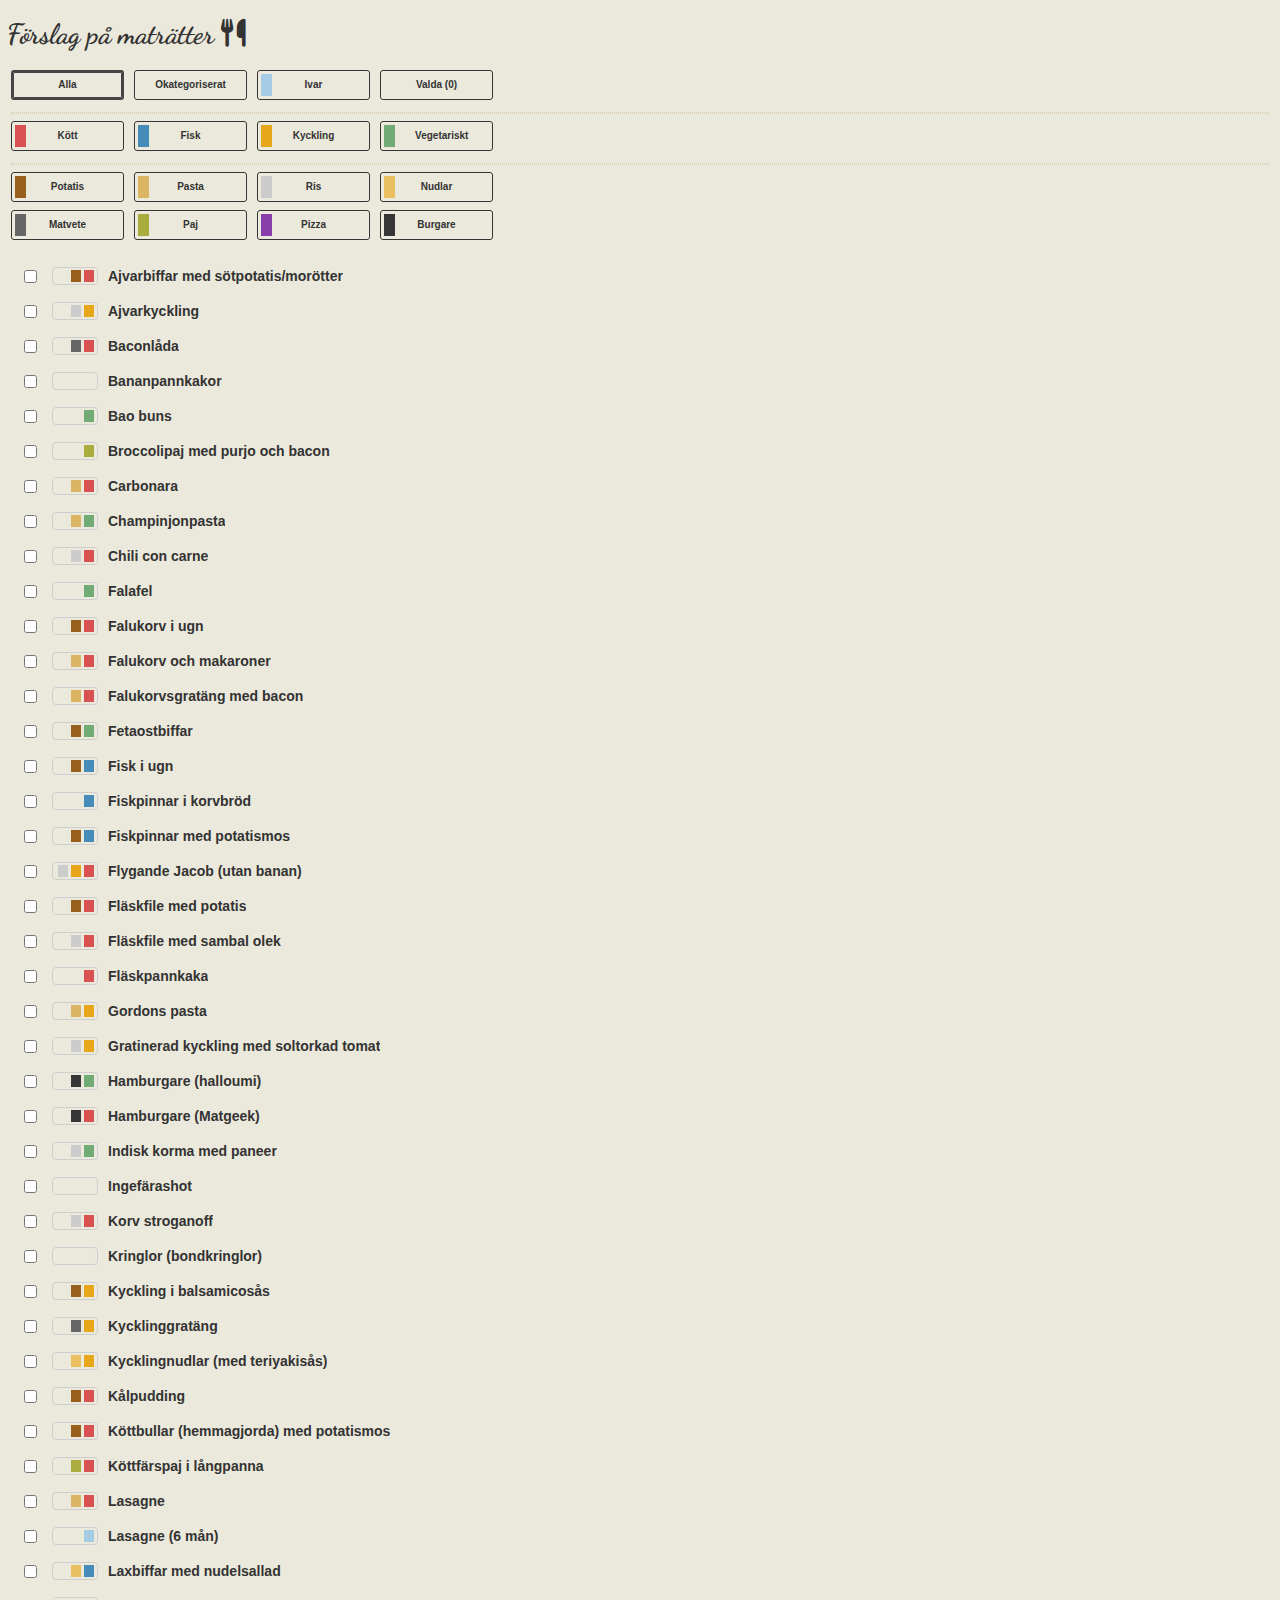
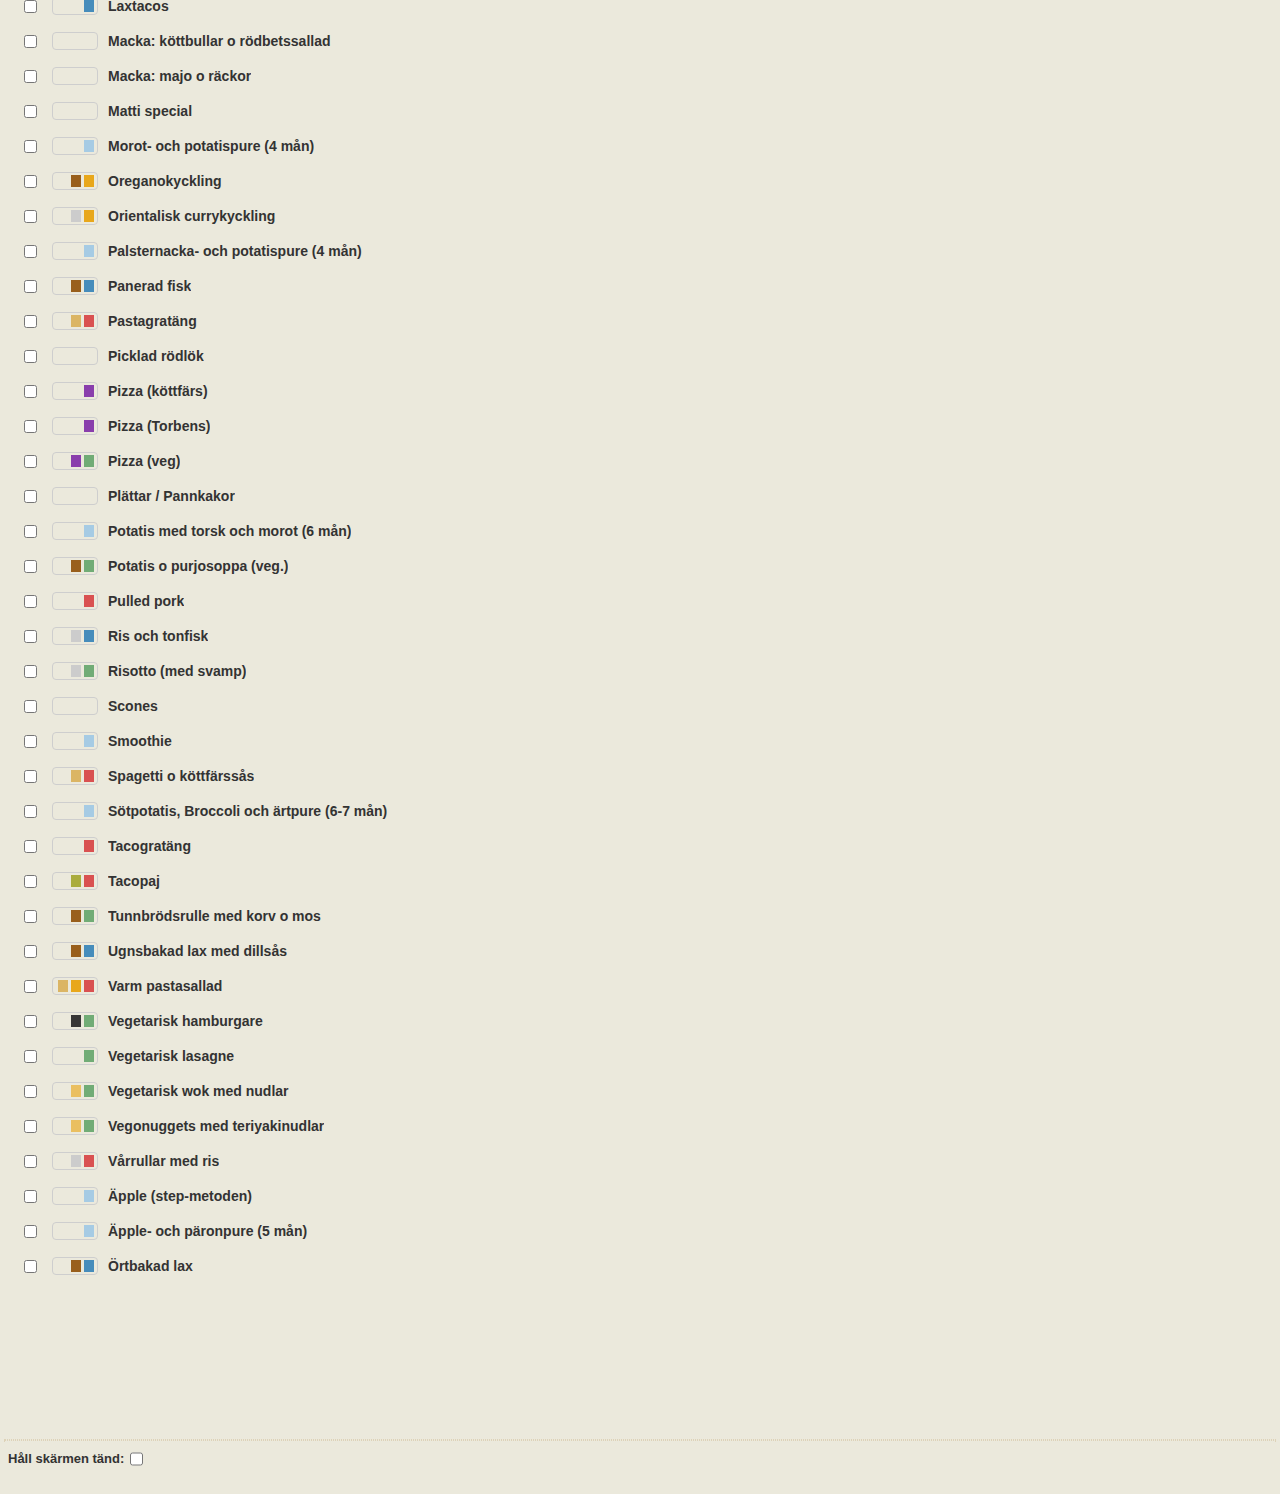
==== index.html @ 334cb55b "flex menu fix" ====
<!DOCTYPE html PUBLIC "-//W3C//DTD XHTML 1.0 Transitional//EN" "http://www.w3.org/TR/xhtml1/DTD/xhtml1-transitional.dtd">
<html xmlns="http://www.w3.org/1999/xhtml">
	<head>
		<meta http-equiv="Content-Type" content="text/html; charset=UTF-8" />
		<meta name="viewport" content="width=device-width, initial-scale=1.0">
		<title>Förslag på maträtter</title>
		<link rel="stylesheet" href="fontawesome/css/fontawesome.min.css">
		<link rel="stylesheet" href="fontawesome/css/brands.css">
		<link rel="stylesheet" href="fontawesome/css/solid.css">
		<link href="style.css" rel="stylesheet" type="text/css"/>
		<link href="https://fonts.googleapis.com/css2?family=Dancing+Script&display=swap" rel="stylesheet">
		<script src="https://ajax.googleapis.com/ajax/libs/jquery/3.4.1/jquery.min.js"></script> 
		<script src="src/main.js"></script> 
		<script src="src/modules.js"></script> 
		<script src="src/listview.js"></script> 
		<script src="src/detailview.js"></script> 
		<script src="src/helperfunctions.js"></script>
	</head>

	<body onload="getRecipesAndInit(1)">
		<h1>&nbsp;Förslag på maträtter <i class="fa fa-utensils"></i></h1>
		<div class="header">
			<div class="filter_menu">
				<div style="display:flex; justify-content: flex-start; gap: 10px">
					<div id="all" class="cat_menu cat_active" onclick="render('all')">
						<div style="width:100%;">Alla</div>
					</div>
					<div id="uncategorized" class="cat_menu" onclick="render('uncategorized')">
						<div style="width:100%;">Okategoriserat</div>
					</div>
					<div id="ivar" class="cat_menu" onclick="render('ivar')">
						<div class="ivar_cat" style="width:10%; height:100%"></div>
						<div style="width:80%;">Ivar</div>
					</div>
					<!--<div id="candidates" class="cat_menu" onclick="render('candidates')">
						<div style="width:100%;">Kandidater</div>
					</div>-->
					<div id="selected" class="cat_menu" onclick="render('selected')">
						<div style="width:100%;">Valda (0)</div>
					</div>
				</div>
				<hr />
				<div style="display:flex; justify-content: flex-start; gap: 10px">
					<div id="meat" class="cat_menu" onclick="render('meat')">
						<div class="meat_cat" style="width:10%; height:100%"></div>
						<div style="width:80%;">Kött</div>
					</div>
					<div id="fish" class="cat_menu" onclick="render('fish')">
						<div class="fish_cat" style="width:10%; height:100%"></div>
						<div style="width:80%;">Fisk</div>
					</div>
					<div id="chicken" class="cat_menu" onclick="render('chicken')">
						<div class="chicken_cat" style="width:10%; height:100%"></div>
						<div style="width:80%;">Kyckling</div>
					</div>
					<div id="veg" class="cat_menu" onclick="render('veg')">
						<div class="veg_cat" style="width:10%; height:100%"></div>
						<div style="width:90%;">Vegetariskt</div>
					</div>
				</div>
				<hr />
				<div style="display:flex; justify-content: flex-start; gap: 10px; margin-bottom: 3px;">
					<div id="potato" class="cat_menu" onclick="render('potato')">
						<div class="potato_cat" style="width:10%; height:100%"></div>
						<div style="width:80%;">Potatis</div>
					</div>
					<div id="pasta" class="cat_menu" onclick="render('pasta')">
						<div class="pasta_cat" style="width:10%; height:100%"></div>
						<div style="width:80%;">Pasta</div>
					</div>
					<div id="rice" class="cat_menu" onclick="render('rice')">
						<div class="rice_cat" style="width:10%; height:100%"></div>
						<div style="width:80%;">Ris</div>
					</div>
					<div id="noodles" class="cat_menu" onclick="render('noodles')">
						<div class="noodles_cat" style="width:10%; height:100%"></div>
						<div style="width:80%;">Nudlar</div>
					</div>
				</div>
				<div style="display:flex; justify-content: flex-start; gap: 10px">
					<div id="wheat" class="cat_menu" onclick="render('wheat')">
						<div class="wheat_cat" style="width:10%; height:100%"></div>
						<div style="width:80%;">Matvete</div>
					</div>
					<div id="pie" class="cat_menu" onclick="render('pie')">
						<div class="pie_cat" style="width:10%; height:100%"></div>
						<div style="width:80%;">Paj</div>
					</div>
					<div id="pizza" class="cat_menu" onclick="render('pizza')">
						<div class="pizza_cat" style="width:10%; height:100%"></div>
						<div style="width:80%;">Pizza</div>
					</div>
					<div id="burger" class="cat_menu" onclick="render('burger')">
						<div class="burger_cat" style="width:10%; height:100%"></div>
						<div style="width:80%;">Burgare</div>
					</div>
				</div>
			</div>
		</div>
		<div class="singleview"></div>
		<div class="listview"></div>
		<br/><br/>

		<footer>
			<hr />
			<div style="display: flex; margin-left: 4px">
				<span style="font-size: small; margin-right: 2px"><b>Håll skärmen tänd:</b></span> 
				<input type="checkbox" id="toggleScreenOn" onclick="toggleScreenOn()" />
			</div>
		  </footer>
	</body>
</html>
---- fontawesome/css/brands.css ----
/*!
 * Font Awesome Free 6.2.1 by @fontawesome - https://fontawesome.com
 * License - https://fontawesome.com/license/free (Icons: CC BY 4.0, Fonts: SIL OFL 1.1, Code: MIT License)
 * Copyright 2022 Fonticons, Inc.
 */
:root, :host {
  --fa-style-family-brands: 'Font Awesome 6 Brands';
  --fa-font-brands: normal 400 1em/1 'Font Awesome 6 Brands'; }

@font-face {
  font-family: 'Font Awesome 6 Brands';
  font-style: normal;
  font-weight: 400;
  font-display: block;
  src: url("../webfonts/fa-brands-400.woff2") format("woff2"), url("../webfonts/fa-brands-400.ttf") format("truetype"); }

.fab,
.fa-brands {
  font-weight: 400; }

.fa-monero:before {
  content: "\f3d0"; }

.fa-hooli:before {
  content: "\f427"; }

.fa-yelp:before {
  content: "\f1e9"; }

.fa-cc-visa:before {
  content: "\f1f0"; }

.fa-lastfm:before {
  content: "\f202"; }

.fa-shopware:before {
  content: "\f5b5"; }

.fa-creative-commons-nc:before {
  content: "\f4e8"; }

.fa-aws:before {
  content: "\f375"; }

.fa-redhat:before {
  content: "\f7bc"; }

.fa-yoast:before {
  content: "\f2b1"; }

.fa-cloudflare:before {
  content: "\e07d"; }

.fa-ups:before {
  content: "\f7e0"; }

.fa-wpexplorer:before {
  content: "\f2de"; }

.fa-dyalog:before {
  content: "\f399"; }

.fa-bity:before {
  content: "\f37a"; }

.fa-stackpath:before {
  content: "\f842"; }

.fa-buysellads:before {
  content: "\f20d"; }

.fa-first-order:before {
  content: "\f2b0"; }

.fa-modx:before {
  content: "\f285"; }

.fa-guilded:before {
  content: "\e07e"; }

.fa-vnv:before {
  content: "\f40b"; }

.fa-square-js:before {
  content: "\f3b9"; }

.fa-js-square:before {
  content: "\f3b9"; }

.fa-microsoft:before {
  content: "\f3ca"; }

.fa-qq:before {
  content: "\f1d6"; }

.fa-orcid:before {
  content: "\f8d2"; }

.fa-java:before {
  content: "\f4e4"; }

.fa-invision:before {
  content: "\f7b0"; }

.fa-creative-commons-pd-alt:before {
  content: "\f4ed"; }

.fa-centercode:before {
  content: "\f380"; }

.fa-glide-g:before {
  content: "\f2a6"; }

.fa-drupal:before {
  content: "\f1a9"; }

.fa-hire-a-helper:before {
  content: "\f3b0"; }

.fa-creative-commons-by:before {
  content: "\f4e7"; }

.fa-unity:before {
  content: "\e049"; }

.fa-whmcs:before {
  content: "\f40d"; }

.fa-rocketchat:before {
  content: "\f3e8"; }

.fa-vk:before {
  content: "\f189"; }

.fa-untappd:before {
  content: "\f405"; }

.fa-mailchimp:before {
  content: "\f59e"; }

.fa-css3-alt:before {
  content: "\f38b"; }

.fa-square-reddit:before {
  content: "\f1a2"; }

.fa-reddit-square:before {
  content: "\f1a2"; }

.fa-vimeo-v:before {
  content: "\f27d"; }

.fa-contao:before {
  content: "\f26d"; }

.fa-square-font-awesome:before {
  content: "\e5ad"; }

.fa-deskpro:before {
  content: "\f38f"; }

.fa-sistrix:before {
  content: "\f3ee"; }

.fa-square-instagram:before {
  content: "\e055"; }

.fa-instagram-square:before {
  content: "\e055"; }

.fa-battle-net:before {
  content: "\f835"; }

.fa-the-red-yeti:before {
  content: "\f69d"; }

.fa-square-hacker-news:before {
  content: "\f3af"; }

.fa-hacker-news-square:before {
  content: "\f3af"; }

.fa-edge:before {
  content: "\f282"; }

.fa-napster:before {
  content: "\f3d2"; }

.fa-square-snapchat:before {
  content: "\f2ad"; }

.fa-snapchat-square:before {
  content: "\f2ad"; }

.fa-google-plus-g:before {
  content: "\f0d5"; }

.fa-artstation:before {
  content: "\f77a"; }

.fa-markdown:before {
  content: "\f60f"; }

.fa-sourcetree:before {
  content: "\f7d3"; }

.fa-google-plus:before {
  content: "\f2b3"; }

.fa-diaspora:before {
  content: "\f791"; }

.fa-foursquare:before {
  content: "\f180"; }

.fa-stack-overflow:before {
  content: "\f16c"; }

.fa-github-alt:before {
  content: "\f113"; }

.fa-phoenix-squadron:before {
  content: "\f511"; }

.fa-pagelines:before {
  content: "\f18c"; }

.fa-algolia:before {
  content: "\f36c"; }

.fa-red-river:before {
  content: "\f3e3"; }

.fa-creative-commons-sa:before {
  content: "\f4ef"; }

.fa-safari:before {
  content: "\f267"; }

.fa-google:before {
  content: "\f1a0"; }

.fa-square-font-awesome-stroke:before {
  content: "\f35c"; }

.fa-font-awesome-alt:before {
  content: "\f35c"; }

.fa-atlassian:before {
  content: "\f77b"; }

.fa-linkedin-in:before {
  content: "\f0e1"; }

.fa-digital-ocean:before {
  content: "\f391"; }

.fa-nimblr:before {
  content: "\f5a8"; }

.fa-chromecast:before {
  content: "\f838"; }

.fa-evernote:before {
  content: "\f839"; }

.fa-hacker-news:before {
  content: "\f1d4"; }

.fa-creative-commons-sampling:before {
  content: "\f4f0"; }

.fa-adversal:before {
  content: "\f36a"; }

.fa-creative-commons:before {
  content: "\f25e"; }

.fa-watchman-monitoring:before {
  content: "\e087"; }

.fa-fonticons:before {
  content: "\f280"; }

.fa-weixin:before {
  content: "\f1d7"; }

.fa-shirtsinbulk:before {
  content: "\f214"; }

.fa-codepen:before {
  content: "\f1cb"; }

.fa-git-alt:before {
  content: "\f841"; }

.fa-lyft:before {
  content: "\f3c3"; }

.fa-rev:before {
  content: "\f5b2"; }

.fa-windows:before {
  content: "\f17a"; }

.fa-wizards-of-the-coast:before {
  content: "\f730"; }

.fa-square-viadeo:before {
  content: "\f2aa"; }

.fa-viadeo-square:before {
  content: "\f2aa"; }

.fa-meetup:before {
  content: "\f2e0"; }

.fa-centos:before {
  content: "\f789"; }

.fa-adn:before {
  content: "\f170"; }

.fa-cloudsmith:before {
  content: "\f384"; }

.fa-pied-piper-alt:before {
  content: "\f1a8"; }

.fa-square-dribbble:before {
  content: "\f397"; }

.fa-dribbble-square:before {
  content: "\f397"; }

.fa-codiepie:before {
  content: "\f284"; }

.fa-node:before {
  content: "\f419"; }

.fa-mix:before {
  content: "\f3cb"; }

.fa-steam:before {
  content: "\f1b6"; }

.fa-cc-apple-pay:before {
  content: "\f416"; }

.fa-scribd:before {
  content: "\f28a"; }

.fa-openid:before {
  content: "\f19b"; }

.fa-instalod:before {
  content: "\e081"; }

.fa-expeditedssl:before {
  content: "\f23e"; }

.fa-sellcast:before {
  content: "\f2da"; }

.fa-square-twitter:before {
  content: "\f081"; }

.fa-twitter-square:before {
  content: "\f081"; }

.fa-r-project:before {
  content: "\f4f7"; }

.fa-delicious:before {
  content: "\f1a5"; }

.fa-freebsd:before {
  content: "\f3a4"; }

.fa-vuejs:before {
  content: "\f41f"; }

.fa-accusoft:before {
  content: "\f369"; }

.fa-ioxhost:before {
  content: "\f208"; }

.fa-fonticons-fi:before {
  content: "\f3a2"; }

.fa-app-store:before {
  content: "\f36f"; }

.fa-cc-mastercard:before {
  content: "\f1f1"; }

.fa-itunes-note:before {
  content: "\f3b5"; }

.fa-golang:before {
  content: "\e40f"; }

.fa-kickstarter:before {
  content: "\f3bb"; }

.fa-grav:before {
  content: "\f2d6"; }

.fa-weibo:before {
  content: "\f18a"; }

.fa-uncharted:before {
  content: "\e084"; }

.fa-firstdraft:before {
  content: "\f3a1"; }

.fa-square-youtube:before {
  content: "\f431"; }

.fa-youtube-square:before {
  content: "\f431"; }

.fa-wikipedia-w:before {
  content: "\f266"; }

.fa-wpressr:before {
  content: "\f3e4"; }

.fa-rendact:before {
  content: "\f3e4"; }

.fa-angellist:before {
  content: "\f209"; }

.fa-galactic-republic:before {
  content: "\f50c"; }

.fa-nfc-directional:before {
  content: "\e530"; }

.fa-skype:before {
  content: "\f17e"; }

.fa-joget:before {
  content: "\f3b7"; }

.fa-fedora:before {
  content: "\f798"; }

.fa-stripe-s:before {
  content: "\f42a"; }

.fa-meta:before {
  content: "\e49b"; }

.fa-laravel:before {
  content: "\f3bd"; }

.fa-hotjar:before {
  content: "\f3b1"; }

.fa-bluetooth-b:before {
  content: "\f294"; }

.fa-sticker-mule:before {
  content: "\f3f7"; }

.fa-creative-commons-zero:before {
  content: "\f4f3"; }

.fa-hips:before {
  content: "\f452"; }

.fa-behance:before {
  content: "\f1b4"; }

.fa-reddit:before {
  content: "\f1a1"; }

.fa-discord:before {
  content: "\f392"; }

.fa-chrome:before {
  content: "\f268"; }

.fa-app-store-ios:before {
  content: "\f370"; }

.fa-cc-discover:before {
  content: "\f1f2"; }

.fa-wpbeginner:before {
  content: "\f297"; }

.fa-confluence:before {
  content: "\f78d"; }

.fa-mdb:before {
  content: "\f8ca"; }

.fa-dochub:before {
  content: "\f394"; }

.fa-accessible-icon:before {
  content: "\f368"; }

.fa-ebay:before {
  content: "\f4f4"; }

.fa-amazon:before {
  content: "\f270"; }

.fa-unsplash:before {
  content: "\e07c"; }

.fa-yarn:before {
  content: "\f7e3"; }

.fa-square-steam:before {
  content: "\f1b7"; }

.fa-steam-square:before {
  content: "\f1b7"; }

.fa-500px:before {
  content: "\f26e"; }

.fa-square-vimeo:before {
  content: "\f194"; }

.fa-vimeo-square:before {
  content: "\f194"; }

.fa-asymmetrik:before {
  content: "\f372"; }

.fa-font-awesome:before {
  content: "\f2b4"; }

.fa-font-awesome-flag:before {
  content: "\f2b4"; }

.fa-font-awesome-logo-full:before {
  content: "\f2b4"; }

.fa-gratipay:before {
  content: "\f184"; }

.fa-apple:before {
  content: "\f179"; }

.fa-hive:before {
  content: "\e07f"; }

.fa-gitkraken:before {
  content: "\f3a6"; }

.fa-keybase:before {
  content: "\f4f5"; }

.fa-apple-pay:before {
  content: "\f415"; }

.fa-padlet:before {
  content: "\e4a0"; }

.fa-amazon-pay:before {
  content: "\f42c"; }

.fa-square-github:before {
  content: "\f092"; }

.fa-github-square:before {
  content: "\f092"; }

.fa-stumbleupon:before {
  content: "\f1a4"; }

.fa-fedex:before {
  content: "\f797"; }

.fa-phoenix-framework:before {
  content: "\f3dc"; }

.fa-shopify:before {
  content: "\e057"; }

.fa-neos:before {
  content: "\f612"; }

.fa-hackerrank:before {
  content: "\f5f7"; }

.fa-researchgate:before {
  content: "\f4f8"; }

.fa-swift:before {
  content: "\f8e1"; }

.fa-angular:before {
  content: "\f420"; }

.fa-speakap:before {
  content: "\f3f3"; }

.fa-angrycreative:before {
  content: "\f36e"; }

.fa-y-combinator:before {
  content: "\f23b"; }

.fa-empire:before {
  content: "\f1d1"; }

.fa-envira:before {
  content: "\f299"; }

.fa-square-gitlab:before {
  content: "\e5ae"; }

.fa-gitlab-square:before {
  content: "\e5ae"; }

.fa-studiovinari:before {
  content: "\f3f8"; }

.fa-pied-piper:before {
  content: "\f2ae"; }

.fa-wordpress:before {
  content: "\f19a"; }

.fa-product-hunt:before {
  content: "\f288"; }

.fa-firefox:before {
  content: "\f269"; }

.fa-linode:before {
  content: "\f2b8"; }

.fa-goodreads:before {
  content: "\f3a8"; }

.fa-square-odnoklassniki:before {
  content: "\f264"; }

.fa-odnoklassniki-square:before {
  content: "\f264"; }

.fa-jsfiddle:before {
  content: "\f1cc"; }

.fa-sith:before {
  content: "\f512"; }

.fa-themeisle:before {
  content: "\f2b2"; }

.fa-page4:before {
  content: "\f3d7"; }

.fa-hashnode:before {
  content: "\e499"; }

.fa-react:before {
  content: "\f41b"; }

.fa-cc-paypal:before {
  content: "\f1f4"; }

.fa-squarespace:before {
  content: "\f5be"; }

.fa-cc-stripe:before {
  content: "\f1f5"; }

.fa-creative-commons-share:before {
  content: "\f4f2"; }

.fa-bitcoin:before {
  content: "\f379"; }

.fa-keycdn:before {
  content: "\f3ba"; }

.fa-opera:before {
  content: "\f26a"; }

.fa-itch-io:before {
  content: "\f83a"; }

.fa-umbraco:before {
  content: "\f8e8"; }

.fa-galactic-senate:before {
  content: "\f50d"; }

.fa-ubuntu:before {
  content: "\f7df"; }

.fa-draft2digital:before {
  content: "\f396"; }

.fa-stripe:before {
  content: "\f429"; }

.fa-houzz:before {
  content: "\f27c"; }

.fa-gg:before {
  content: "\f260"; }

.fa-dhl:before {
  content: "\f790"; }

.fa-square-pinterest:before {
  content: "\f0d3"; }

.fa-pinterest-square:before {
  content: "\f0d3"; }

.fa-xing:before {
  content: "\f168"; }

.fa-blackberry:before {
  content: "\f37b"; }

.fa-creative-commons-pd:before {
  content: "\f4ec"; }

.fa-playstation:before {
  content: "\f3df"; }

.fa-quinscape:before {
  content: "\f459"; }

.fa-less:before {
  content: "\f41d"; }

.fa-blogger-b:before {
  content: "\f37d"; }

.fa-opencart:before {
  content: "\f23d"; }

.fa-vine:before {
  content: "\f1ca"; }

.fa-paypal:before {
  content: "\f1ed"; }

.fa-gitlab:before {
  content: "\f296"; }

.fa-typo3:before {
  content: "\f42b"; }

.fa-reddit-alien:before {
  content: "\f281"; }

.fa-yahoo:before {
  content: "\f19e"; }

.fa-dailymotion:before {
  content: "\e052"; }

.fa-affiliatetheme:before {
  content: "\f36b"; }

.fa-pied-piper-pp:before {
  content: "\f1a7"; }

.fa-bootstrap:before {
  content: "\f836"; }

.fa-odnoklassniki:before {
  content: "\f263"; }

.fa-nfc-symbol:before {
  content: "\e531"; }

.fa-ethereum:before {
  content: "\f42e"; }

.fa-speaker-deck:before {
  content: "\f83c"; }

.fa-creative-commons-nc-eu:before {
  content: "\f4e9"; }

.fa-patreon:before {
  content: "\f3d9"; }

.fa-avianex:before {
  content: "\f374"; }

.fa-ello:before {
  content: "\f5f1"; }

.fa-gofore:before {
  content: "\f3a7"; }

.fa-bimobject:before {
  content: "\f378"; }

.fa-facebook-f:before {
  content: "\f39e"; }

.fa-square-google-plus:before {
  content: "\f0d4"; }

.fa-google-plus-square:before {
  content: "\f0d4"; }

.fa-mandalorian:before {
  content: "\f50f"; }

.fa-first-order-alt:before {
  content: "\f50a"; }

.fa-osi:before {
  content: "\f41a"; }

.fa-google-wallet:before {
  content: "\f1ee"; }

.fa-d-and-d-beyond:before {
  content: "\f6ca"; }

.fa-periscope:before {
  content: "\f3da"; }

.fa-fulcrum:before {
  content: "\f50b"; }

.fa-cloudscale:before {
  content: "\f383"; }

.fa-forumbee:before {
  content: "\f211"; }

.fa-mizuni:before {
  content: "\f3cc"; }

.fa-schlix:before {
  content: "\f3ea"; }

.fa-square-xing:before {
  content: "\f169"; }

.fa-xing-square:before {
  content: "\f169"; }

.fa-bandcamp:before {
  content: "\f2d5"; }

.fa-wpforms:before {
  content: "\f298"; }

.fa-cloudversify:before {
  content: "\f385"; }

.fa-usps:before {
  content: "\f7e1"; }

.fa-megaport:before {
  content: "\f5a3"; }

.fa-magento:before {
  content: "\f3c4"; }

.fa-spotify:before {
  content: "\f1bc"; }

.fa-optin-monster:before {
  content: "\f23c"; }

.fa-fly:before {
  content: "\f417"; }

.fa-aviato:before {
  content: "\f421"; }

.fa-itunes:before {
  content: "\f3b4"; }

.fa-cuttlefish:before {
  content: "\f38c"; }

.fa-blogger:before {
  content: "\f37c"; }

.fa-flickr:before {
  content: "\f16e"; }

.fa-viber:before {
  content: "\f409"; }

.fa-soundcloud:before {
  content: "\f1be"; }

.fa-digg:before {
  content: "\f1a6"; }

.fa-tencent-weibo:before {
  content: "\f1d5"; }

.fa-symfony:before {
  content: "\f83d"; }

.fa-maxcdn:before {
  content: "\f136"; }

.fa-etsy:before {
  content: "\f2d7"; }

.fa-facebook-messenger:before {
  content: "\f39f"; }

.fa-audible:before {
  content: "\f373"; }

.fa-think-peaks:before {
  content: "\f731"; }

.fa-bilibili:before {
  content: "\e3d9"; }

.fa-erlang:before {
  content: "\f39d"; }

.fa-cotton-bureau:before {
  content: "\f89e"; }

.fa-dashcube:before {
  content: "\f210"; }

.fa-42-group:before {
  content: "\e080"; }

.fa-innosoft:before {
  content: "\e080"; }

.fa-stack-exchange:before {
  content: "\f18d"; }

.fa-elementor:before {
  content: "\f430"; }

.fa-square-pied-piper:before {
  content: "\e01e"; }

.fa-pied-piper-square:before {
  content: "\e01e"; }

.fa-creative-commons-nd:before {
  content: "\f4eb"; }

.fa-palfed:before {
  content: "\f3d8"; }

.fa-superpowers:before {
  content: "\f2dd"; }

.fa-resolving:before {
  content: "\f3e7"; }

.fa-xbox:before {
  content: "\f412"; }

.fa-searchengin:before {
  content: "\f3eb"; }

.fa-tiktok:before {
  content: "\e07b"; }

.fa-square-facebook:before {
  content: "\f082"; }

.fa-facebook-square:before {
  content: "\f082"; }

.fa-renren:before {
  content: "\f18b"; }

.fa-linux:before {
  content: "\f17c"; }

.fa-glide:before {
  content: "\f2a5"; }

.fa-linkedin:before {
  content: "\f08c"; }

.fa-hubspot:before {
  content: "\f3b2"; }

.fa-deploydog:before {
  content: "\f38e"; }

.fa-twitch:before {
  content: "\f1e8"; }

.fa-ravelry:before {
  content: "\f2d9"; }

.fa-mixer:before {
  content: "\e056"; }

.fa-square-lastfm:before {
  content: "\f203"; }

.fa-lastfm-square:before {
  content: "\f203"; }

.fa-vimeo:before {
  content: "\f40a"; }

.fa-mendeley:before {
  content: "\f7b3"; }

.fa-uniregistry:before {
  content: "\f404"; }

.fa-figma:before {
  content: "\f799"; }

.fa-creative-commons-remix:before {
  content: "\f4ee"; }

.fa-cc-amazon-pay:before {
  content: "\f42d"; }

.fa-dropbox:before {
  content: "\f16b"; }

.fa-instagram:before {
  content: "\f16d"; }

.fa-cmplid:before {
  content: "\e360"; }

.fa-facebook:before {
  content: "\f09a"; }

.fa-gripfire:before {
  content: "\f3ac"; }

.fa-jedi-order:before {
  content: "\f50e"; }

.fa-uikit:before {
  content: "\f403"; }

.fa-fort-awesome-alt:before {
  content: "\f3a3"; }

.fa-phabricator:before {
  content: "\f3db"; }

.fa-ussunnah:before {
  content: "\f407"; }

.fa-earlybirds:before {
  content: "\f39a"; }

.fa-trade-federation:before {
  content: "\f513"; }

.fa-autoprefixer:before {
  content: "\f41c"; }

.fa-whatsapp:before {
  content: "\f232"; }

.fa-slideshare:before {
  content: "\f1e7"; }

.fa-google-play:before {
  content: "\f3ab"; }

.fa-viadeo:before {
  content: "\f2a9"; }

.fa-line:before {
  content: "\f3c0"; }

.fa-google-drive:before {
  content: "\f3aa"; }

.fa-servicestack:before {
  content: "\f3ec"; }

.fa-simplybuilt:before {
  content: "\f215"; }

.fa-bitbucket:before {
  content: "\f171"; }

.fa-imdb:before {
  content: "\f2d8"; }

.fa-deezer:before {
  content: "\e077"; }

.fa-raspberry-pi:before {
  content: "\f7bb"; }

.fa-jira:before {
  content: "\f7b1"; }

.fa-docker:before {
  content: "\f395"; }

.fa-screenpal:before {
  content: "\e570"; }

.fa-bluetooth:before {
  content: "\f293"; }

.fa-gitter:before {
  content: "\f426"; }

.fa-d-and-d:before {
  content: "\f38d"; }

.fa-microblog:before {
  content: "\e01a"; }

.fa-cc-diners-club:before {
  content: "\f24c"; }

.fa-gg-circle:before {
  content: "\f261"; }

.fa-pied-piper-hat:before {
  content: "\f4e5"; }

.fa-kickstarter-k:before {
  content: "\f3bc"; }

.fa-yandex:before {
  content: "\f413"; }

.fa-readme:before {
  content: "\f4d5"; }

.fa-html5:before {
  content: "\f13b"; }

.fa-sellsy:before {
  content: "\f213"; }

.fa-sass:before {
  content: "\f41e"; }

.fa-wirsindhandwerk:before {
  content: "\e2d0"; }

.fa-wsh:before {
  content: "\e2d0"; }

.fa-buromobelexperte:before {
  content: "\f37f"; }

.fa-salesforce:before {
  content: "\f83b"; }

.fa-octopus-deploy:before {
  content: "\e082"; }

.fa-medapps:before {
  content: "\f3c6"; }

.fa-ns8:before {
  content: "\f3d5"; }

.fa-pinterest-p:before {
  content: "\f231"; }

.fa-apper:before {
  content: "\f371"; }

.fa-fort-awesome:before {
  content: "\f286"; }

.fa-waze:before {
  content: "\f83f"; }

.fa-cc-jcb:before {
  content: "\f24b"; }

.fa-snapchat:before {
  content: "\f2ab"; }

.fa-snapchat-ghost:before {
  content: "\f2ab"; }

.fa-fantasy-flight-games:before {
  content: "\f6dc"; }

.fa-rust:before {
  content: "\e07a"; }

.fa-wix:before {
  content: "\f5cf"; }

.fa-square-behance:before {
  content: "\f1b5"; }

.fa-behance-square:before {
  content: "\f1b5"; }

.fa-supple:before {
  content: "\f3f9"; }

.fa-rebel:before {
  content: "\f1d0"; }

.fa-css3:before {
  content: "\f13c"; }

.fa-staylinked:before {
  content: "\f3f5"; }

.fa-kaggle:before {
  content: "\f5fa"; }

.fa-space-awesome:before {
  content: "\e5ac"; }

.fa-deviantart:before {
  content: "\f1bd"; }

.fa-cpanel:before {
  content: "\f388"; }

.fa-goodreads-g:before {
  content: "\f3a9"; }

.fa-square-git:before {
  content: "\f1d2"; }

.fa-git-square:before {
  content: "\f1d2"; }

.fa-square-tumblr:before {
  content: "\f174"; }

.fa-tumblr-square:before {
  content: "\f174"; }

.fa-trello:before {
  content: "\f181"; }

.fa-creative-commons-nc-jp:before {
  content: "\f4ea"; }

.fa-get-pocket:before {
  content: "\f265"; }

.fa-perbyte:before {
  content: "\e083"; }

.fa-grunt:before {
  content: "\f3ad"; }

.fa-weebly:before {
  content: "\f5cc"; }

.fa-connectdevelop:before {
  content: "\f20e"; }

.fa-leanpub:before {
  content: "\f212"; }

.fa-black-tie:before {
  content: "\f27e"; }

.fa-themeco:before {
  content: "\f5c6"; }

.fa-python:before {
  content: "\f3e2"; }

.fa-android:before {
  content: "\f17b"; }

.fa-bots:before {
  content: "\e340"; }

.fa-free-code-camp:before {
  content: "\f2c5"; }

.fa-hornbill:before {
  content: "\f592"; }

.fa-js:before {
  content: "\f3b8"; }

.fa-ideal:before {
  content: "\e013"; }

.fa-git:before {
  content: "\f1d3"; }

.fa-dev:before {
  content: "\f6cc"; }

.fa-sketch:before {
  content: "\f7c6"; }

.fa-yandex-international:before {
  content: "\f414"; }

.fa-cc-amex:before {
  content: "\f1f3"; }

.fa-uber:before {
  content: "\f402"; }

.fa-github:before {
  content: "\f09b"; }

.fa-php:before {
  content: "\f457"; }

.fa-alipay:before {
  content: "\f642"; }

.fa-youtube:before {
  content: "\f167"; }

.fa-skyatlas:before {
  content: "\f216"; }

.fa-firefox-browser:before {
  content: "\e007"; }

.fa-replyd:before {
  content: "\f3e6"; }

.fa-suse:before {
  content: "\f7d6"; }

.fa-jenkins:before {
  content: "\f3b6"; }

.fa-twitter:before {
  content: "\f099"; }

.fa-rockrms:before {
  content: "\f3e9"; }

.fa-pinterest:before {
  content: "\f0d2"; }

.fa-buffer:before {
  content: "\f837"; }

.fa-npm:before {
  content: "\f3d4"; }

.fa-yammer:before {
  content: "\f840"; }

.fa-btc:before {
  content: "\f15a"; }

.fa-dribbble:before {
  content: "\f17d"; }

.fa-stumbleupon-circle:before {
  content: "\f1a3"; }

.fa-internet-explorer:before {
  content: "\f26b"; }

.fa-telegram:before {
  content: "\f2c6"; }

.fa-telegram-plane:before {
  content: "\f2c6"; }

.fa-old-republic:before {
  content: "\f510"; }

.fa-square-whatsapp:before {
  content: "\f40c"; }

.fa-whatsapp-square:before {
  content: "\f40c"; }

.fa-node-js:before {
  content: "\f3d3"; }

.fa-edge-legacy:before {
  content: "\e078"; }

.fa-slack:before {
  content: "\f198"; }

.fa-slack-hash:before {
  content: "\f198"; }

.fa-medrt:before {
  content: "\f3c8"; }

.fa-usb:before {
  content: "\f287"; }

.fa-tumblr:before {
  content: "\f173"; }

.fa-vaadin:before {
  content: "\f408"; }

.fa-quora:before {
  content: "\f2c4"; }

.fa-reacteurope:before {
  content: "\f75d"; }

.fa-medium:before {
  content: "\f23a"; }

.fa-medium-m:before {
  content: "\f23a"; }

.fa-amilia:before {
  content: "\f36d"; }

.fa-mixcloud:before {
  content: "\f289"; }

.fa-flipboard:before {
  content: "\f44d"; }

.fa-viacoin:before {
  content: "\f237"; }

.fa-critical-role:before {
  content: "\f6c9"; }

.fa-sitrox:before {
  content: "\e44a"; }

.fa-discourse:before {
  content: "\f393"; }

.fa-joomla:before {
  content: "\f1aa"; }

.fa-mastodon:before {
  content: "\f4f6"; }

.fa-airbnb:before {
  content: "\f834"; }

.fa-wolf-pack-battalion:before {
  content: "\f514"; }

.fa-buy-n-large:before {
  content: "\f8a6"; }

.fa-gulp:before {
  content: "\f3ae"; }

.fa-creative-commons-sampling-plus:before {
  content: "\f4f1"; }

.fa-strava:before {
  content: "\f428"; }

.fa-ember:before {
  content: "\f423"; }

.fa-canadian-maple-leaf:before {
  content: "\f785"; }

.fa-teamspeak:before {
  content: "\f4f9"; }

.fa-pushed:before {
  content: "\f3e1"; }

.fa-wordpress-simple:before {
  content: "\f411"; }

.fa-nutritionix:before {
  content: "\f3d6"; }

.fa-wodu:before {
  content: "\e088"; }

.fa-google-pay:before {
  content: "\e079"; }

.fa-intercom:before {
  content: "\f7af"; }

.fa-zhihu:before {
  content: "\f63f"; }

.fa-korvue:before {
  content: "\f42f"; }

.fa-pix:before {
  content: "\e43a"; }

.fa-steam-symbol:before {
  content: "\f3f6"; }
---- fontawesome/css/solid.css ----
/*!
 * Font Awesome Free 6.2.1 by @fontawesome - https://fontawesome.com
 * License - https://fontawesome.com/license/free (Icons: CC BY 4.0, Fonts: SIL OFL 1.1, Code: MIT License)
 * Copyright 2022 Fonticons, Inc.
 */
:root, :host {
  --fa-style-family-classic: 'Font Awesome 6 Free';
  --fa-font-solid: normal 900 1em/1 'Font Awesome 6 Free'; }

@font-face {
  font-family: 'Font Awesome 6 Free';
  font-style: normal;
  font-weight: 900;
  font-display: block;
  src: url("../webfonts/fa-solid-900.woff2") format("woff2"), url("../webfonts/fa-solid-900.ttf") format("truetype"); }

.fas,
.fa-solid {
  font-weight: 900; }
---- style.css ----
body {
	font-family: 'Arial', sans-serif;
    font-size: 14px;
    line-height: 22px;
    background-color: #ebe9dc;
	color: #333333;
    margin: 0px;
}

footer {
    padding: 4px;
    margin-top: 100px;
    margin-bottom: 20px
}

hr {
    border: 1px dotted #ddd2b8;
}

h1 {
    font-family: 'Dancing Script', cursive;
}

table {
    background-color: #e8e5d9;
    border-radius: 6px;
    padding: 4px;
}

td:first-child { 
    padding-right: 15px;
    min-width: 180px;
}

td:last-child { 
   min-width: 40px;
}


input[type=checkbox] {
    margin-right: 15px;
}

.singleview {
    max-width: 90%;
	margin-left: 20px;
	margin-top: 10px;
}

.listview {
    max-width: 90%;
    display: flex;
    flex-direction: column;
	margin-left: 20px;
	margin-top: 10px;
}

.header {
    margin-left: 0px;
	margin-top: 0px;
    padding: 4px;
    border-radius: 6px;
}

.row {
    display: flex;
    font-weight: bold;
    line-height: 35px;
}

.row_cats_cont {
    margin-right: 6px;
}

.row_cats {
    display: flex;
    border: 1px solid #cecece;
    border-radius: 4px;
    font-size: 10px;
    margin-right: 4px;
    margin-top: 8px;
    justify-content: flex-end;
    width: 44px;
    overflow: hidden;
    height: 16px;
    text-align: end;
}

.row_cat {
    width: 10px;
    height: 12px;
    margin-right: 3px;
    margin-top: 2px;
}

.filter_menu {
    margin-left: 7px;
    margin-right: 7px
}

.cat_menu {
    border: 2px solid #f1ece0;
    outline: 1px solid #333;
    outline-offset: -1px;
    border-radius: 3px;
    font-size: 10px;
    color: #333;
    font-weight: bolder;
    text-align: center;
    padding: 2px;
    max-width: 105px;
    min-width: 72px;
    flex: 1 1 72px;
    display: flex;
    margin-bottom: 5px;
}

.recipe_link {
    overflow: hidden;
    white-space: nowrap;
    text-overflow: ellipsis;
}

.recipe_link:hover {
    cursor: pointer;
}

.cat_menu:hover {
    cursor: pointer;
}

.cat_active {
    border: 2px solid #464444;
    outline: 1px solid #464444;
    outline-offset: -3px;
}

.recipe_head {
    display: flex;
    flex-direction: row;
    margin-bottom: 16px;
}

.recipe_title {
    font-weight: bold;
    font-size: 16px;
    margin-top: 7px;
    margin-left: 3px;
    overflow: hidden;
    white-space: nowrap;
    text-overflow: ellipsis;
}

.meat_cat { background-color: #d95151; }
.fish_cat { background-color: #468cbb; }
.chicken_cat { background-color: #e8a71b; }
.veg_cat { background-color: #71ac76; }
.potato_cat { background-color: #995f1c; }
.pasta_cat { background-color: #dbb564; }
.rice_cat { background-color: #ccc; }
.wheat_cat { background-color: #666; }
.pie_cat { background-color: #aaac3e; }
.pizza_cat { background-color: #893eac; }
.noodles_cat { background-color: #eabf60; }
.burger_cat { background-color: #373636; }
.ivar_cat { background-color: #a6cbe4; }
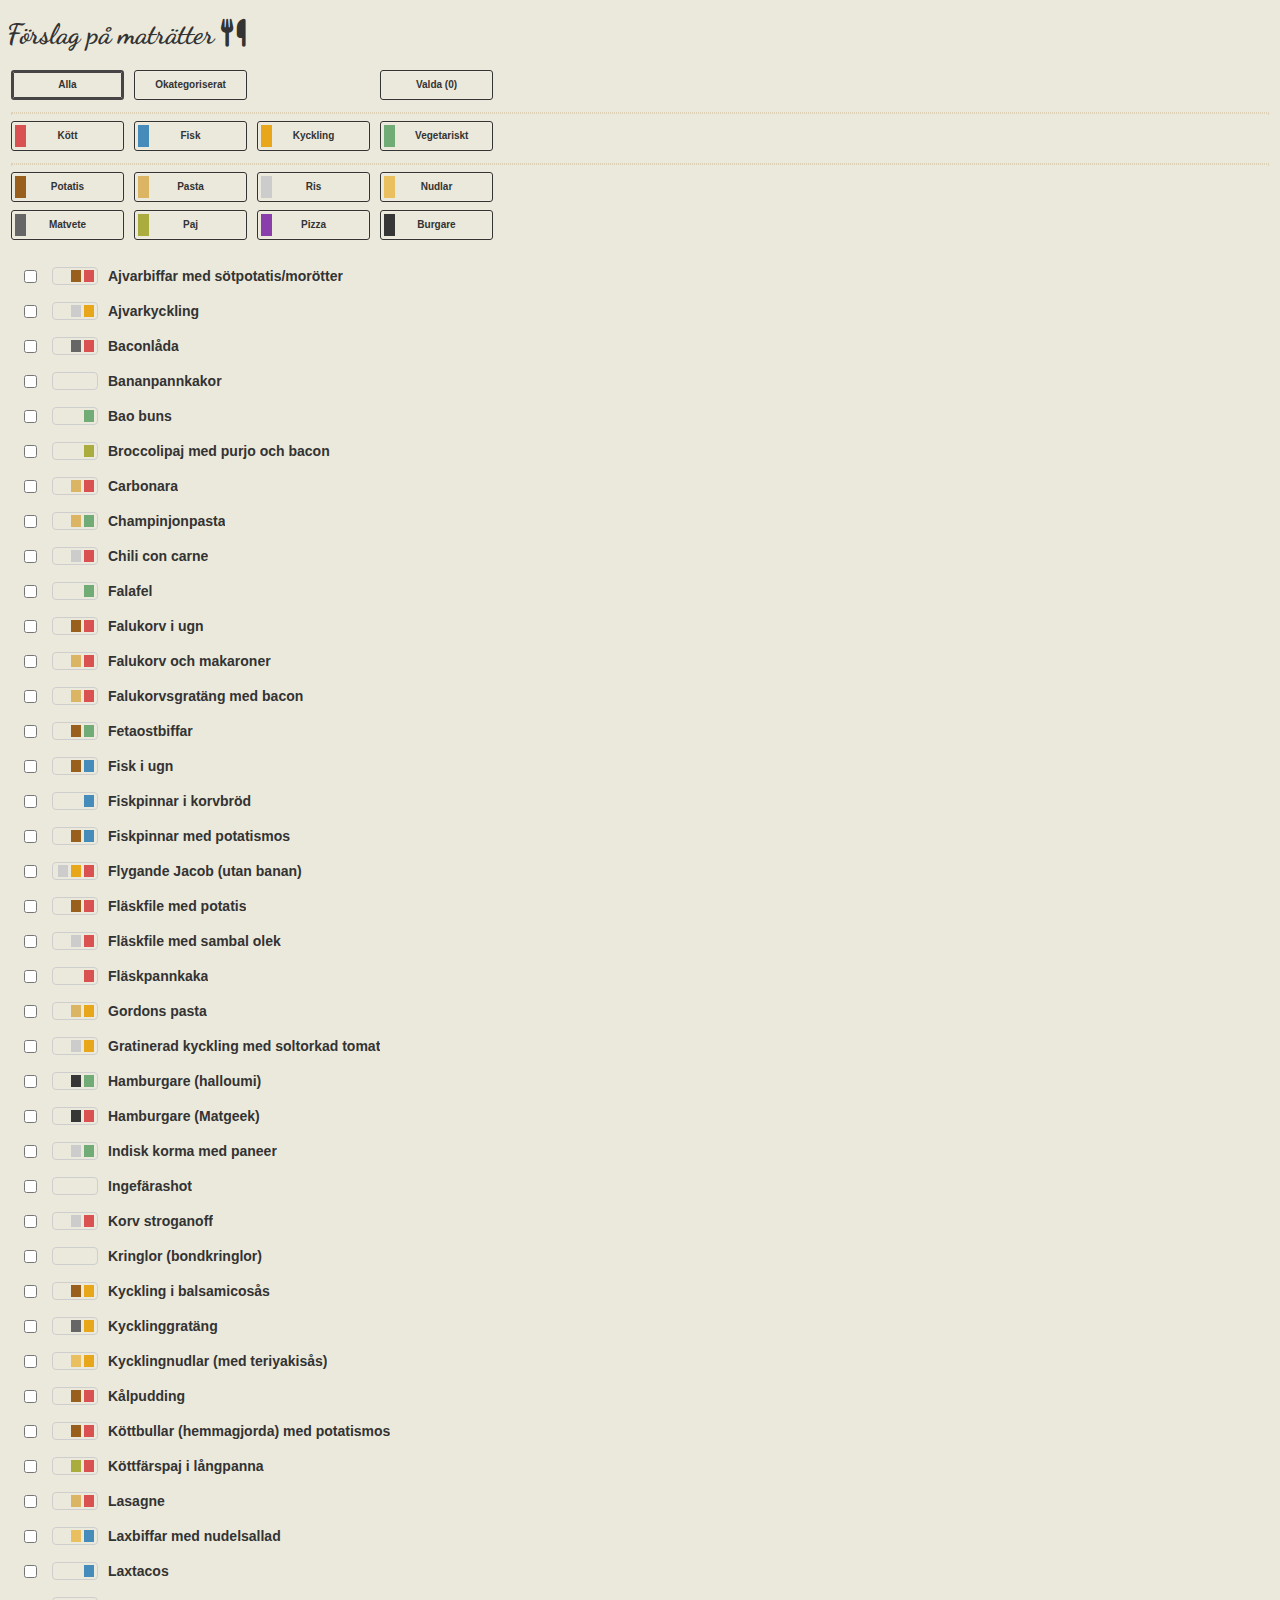
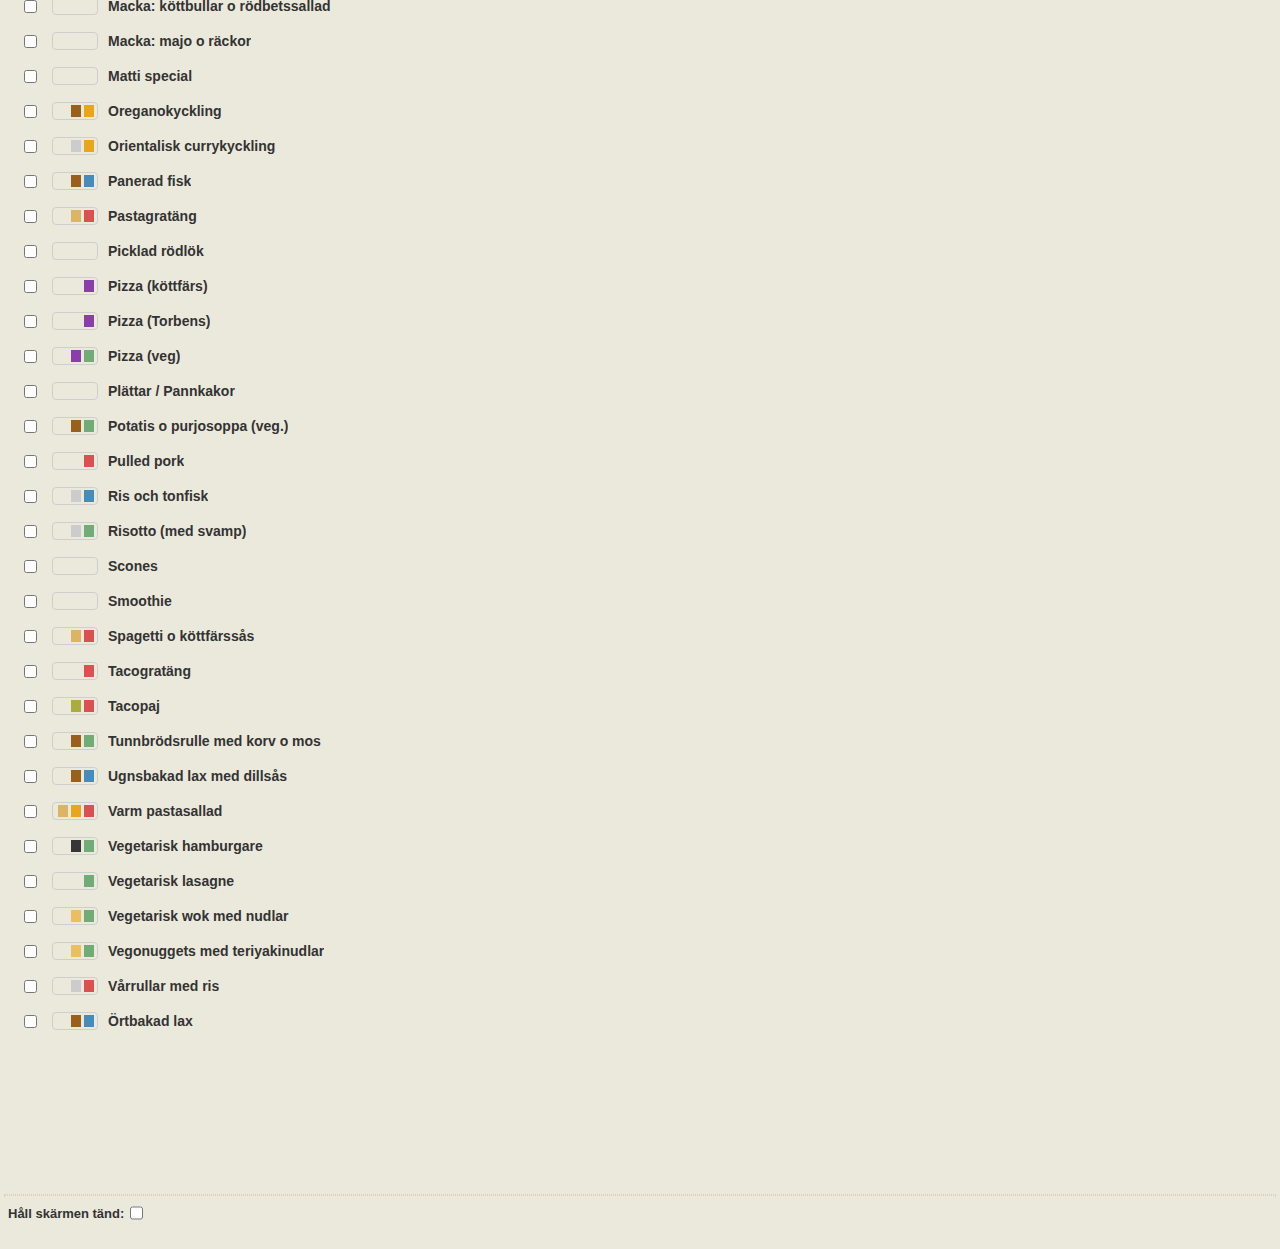
==== commit 4a7ce49a: "Removed ivar cat" ====
--- a/index.html
+++ b/index.html
@@ -28,9 +28,8 @@
 					<div id="uncategorized" class="cat_menu" onclick="render('uncategorized')">
 						<div style="width:100%;">Okategoriserat</div>
 					</div>
-					<div id="ivar" class="cat_menu" onclick="render('ivar')">
-						<div class="ivar_cat" style="width:10%; height:100%"></div>
-						<div style="width:80%;">Ivar</div>
+					<div id="dummy" class="cat_menu" style="visibility: hidden;">
+						<div style="width:100%;"></div>
 					</div>
 					<!--<div id="candidates" class="cat_menu" onclick="render('candidates')">
 						<div style="width:100%;">Kandidater</div>
@@ -105,7 +104,7 @@
 			<hr />
 			<div style="display: flex; margin-left: 4px">
 				<span style="font-size: small; margin-right: 2px"><b>Håll skärmen tänd:</b></span> 
-				<input type="checkbox" id="toggleScreenOn" onclick="toggleScreenOn()" />
+				<input style="margin-top: 1px" type="checkbox" id="toggleScreenOn" onclick="toggleScreenOn()" />
 			</div>
 		  </footer>
 	</body>
--- a/style.css
+++ b/style.css
@@ -162,5 +162,4 @@
 .pie_cat { background-color: #aaac3e; }
 .pizza_cat { background-color: #893eac; }
 .noodles_cat { background-color: #eabf60; }
-.burger_cat { background-color: #373636; }
-.ivar_cat { background-color: #a6cbe4; }+.burger_cat { background-color: #373636; }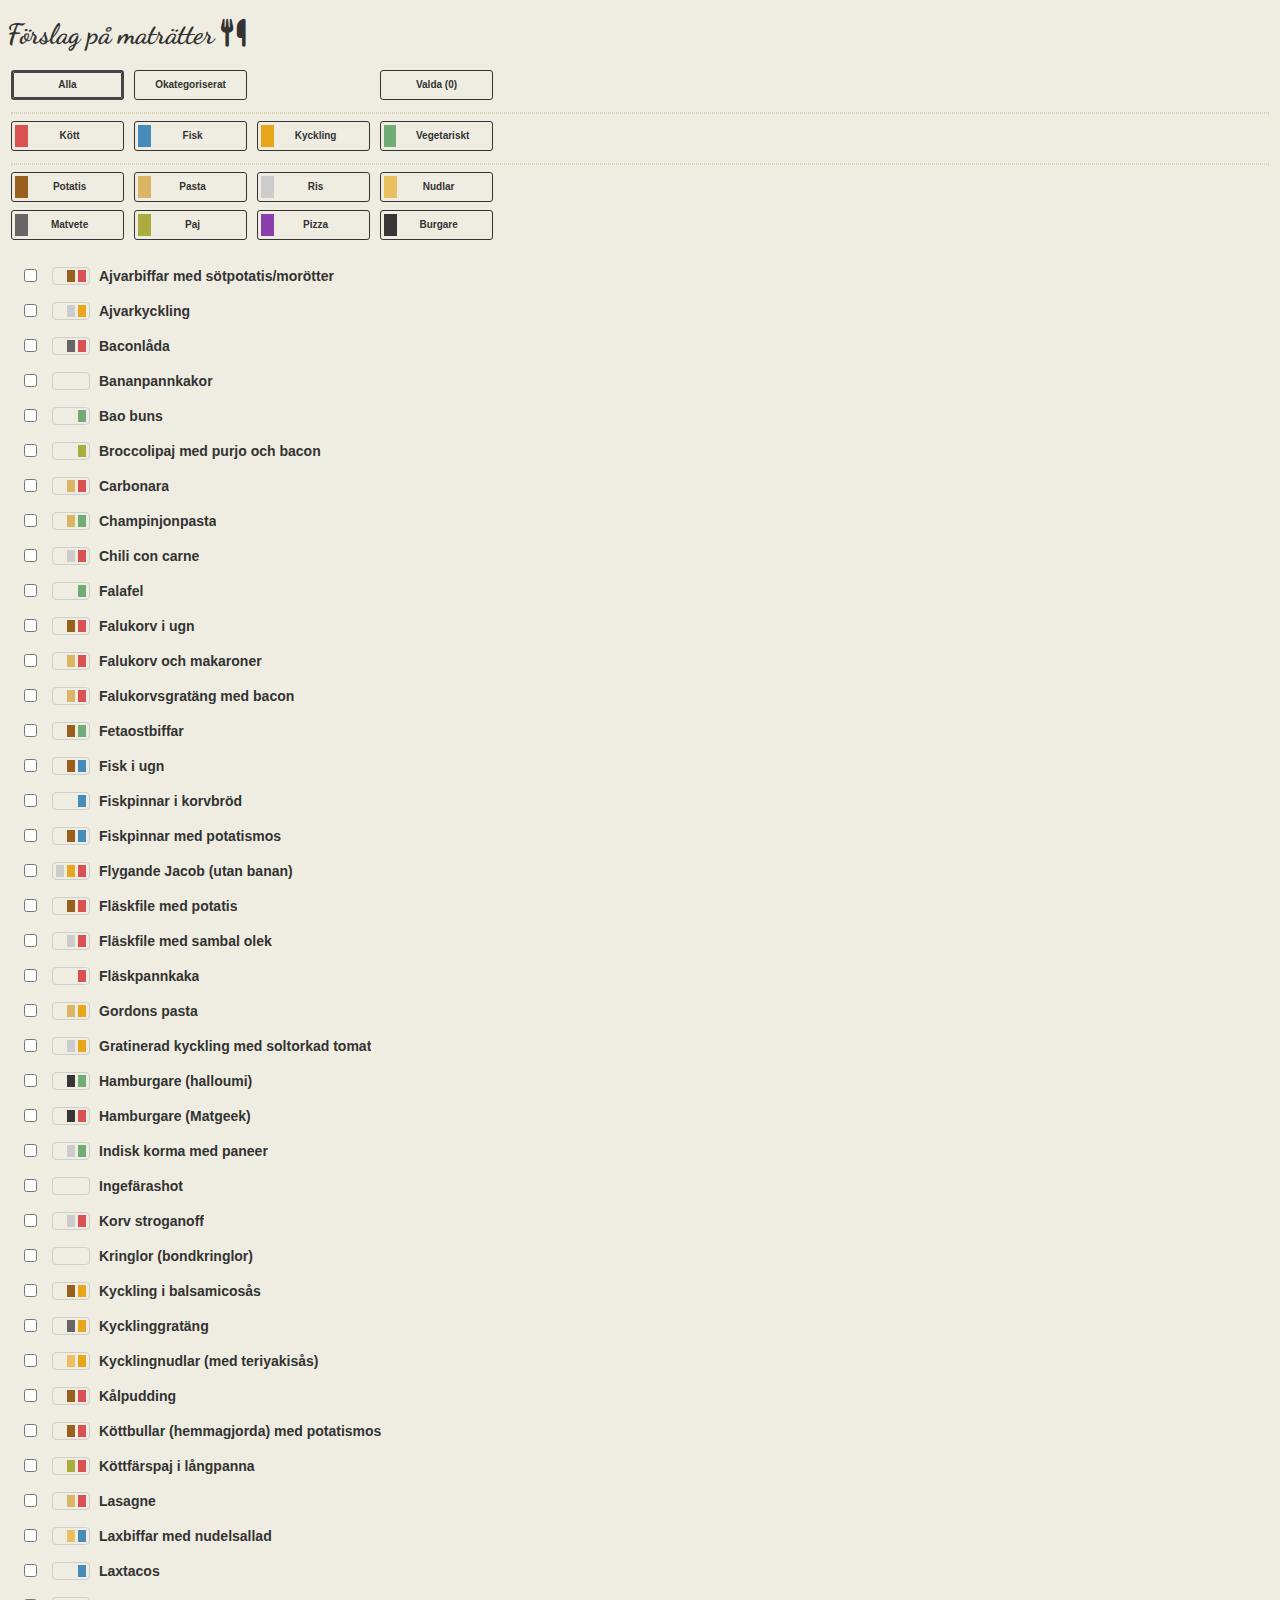
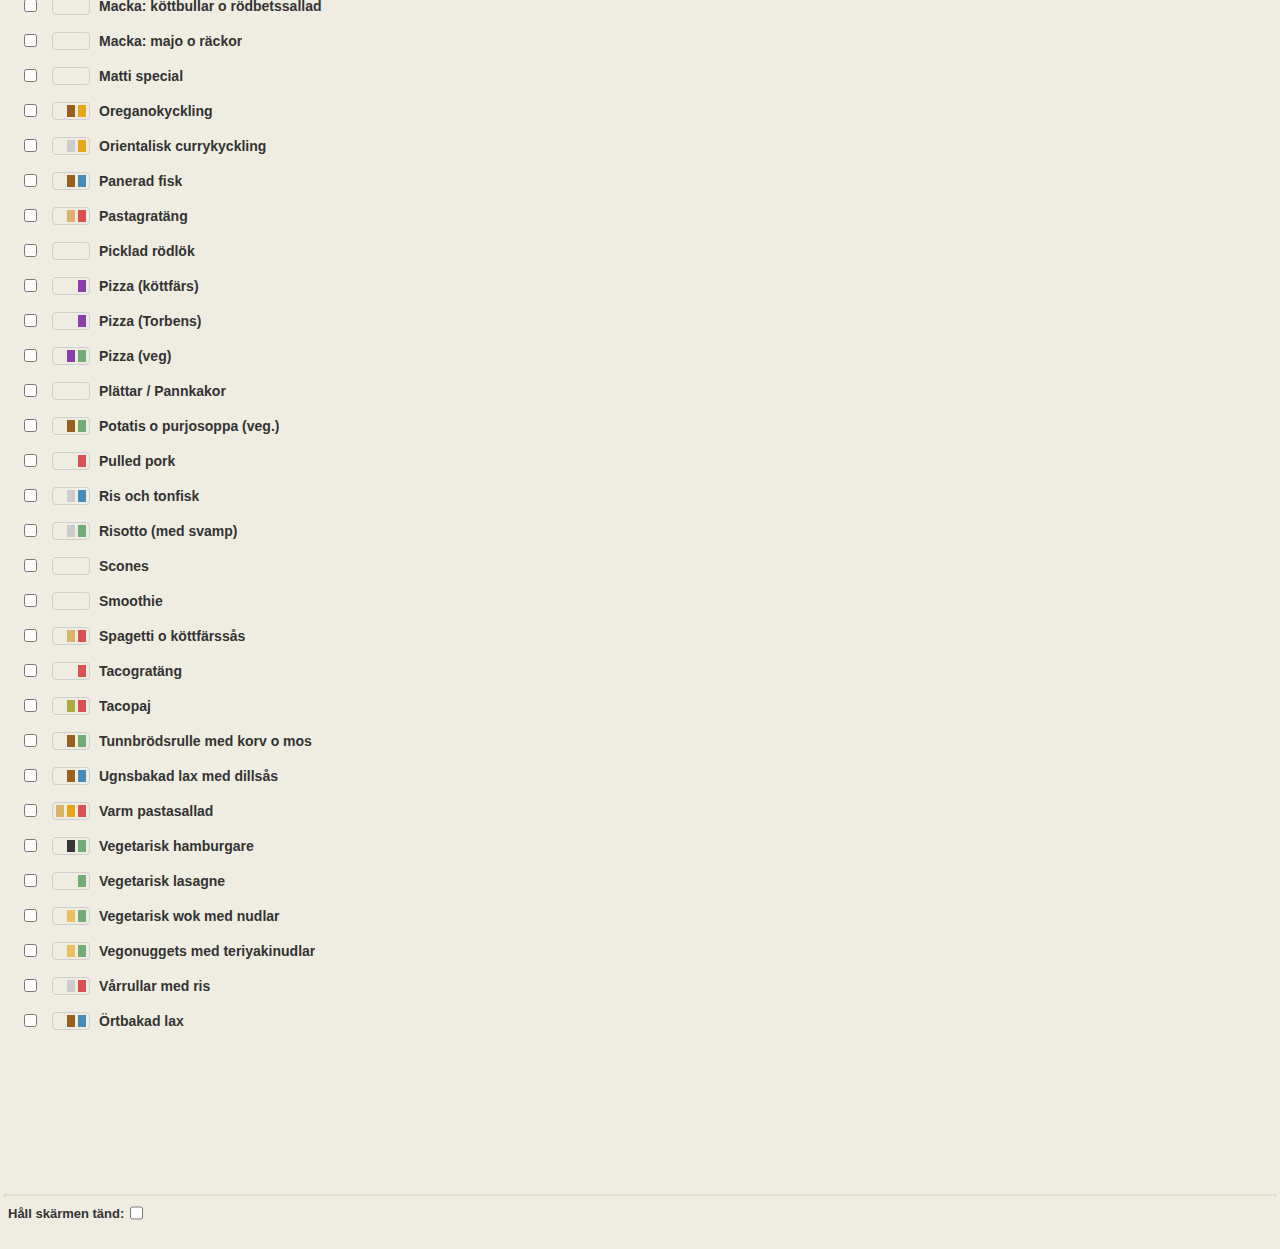
==== commit 1927b7d3: "minor pos correction" ====
--- a/index.html
+++ b/index.html
@@ -41,56 +41,56 @@
 				<hr />
 				<div style="display:flex; justify-content: flex-start; gap: 10px">
 					<div id="meat" class="cat_menu" onclick="render('meat')">
-						<div class="meat_cat" style="width:10%; height:100%"></div>
+						<div class="meat_cat cat_menu_color_btn"></div>
 						<div style="width:80%;">Kött</div>
 					</div>
 					<div id="fish" class="cat_menu" onclick="render('fish')">
-						<div class="fish_cat" style="width:10%; height:100%"></div>
+						<div class="fish_cat cat_menu_color_btn"></div>
 						<div style="width:80%;">Fisk</div>
 					</div>
 					<div id="chicken" class="cat_menu" onclick="render('chicken')">
-						<div class="chicken_cat" style="width:10%; height:100%"></div>
+						<div class="chicken_cat cat_menu_color_btn"></div>
 						<div style="width:80%;">Kyckling</div>
 					</div>
 					<div id="veg" class="cat_menu" onclick="render('veg')">
-						<div class="veg_cat" style="width:10%; height:100%"></div>
+						<div class="veg_cat cat_menu_color_btn"></div>
 						<div style="width:90%;">Vegetariskt</div>
 					</div>
 				</div>
 				<hr />
 				<div style="display:flex; justify-content: flex-start; gap: 10px; margin-bottom: 3px;">
 					<div id="potato" class="cat_menu" onclick="render('potato')">
-						<div class="potato_cat" style="width:10%; height:100%"></div>
+						<div class="potato_cat cat_menu_color_btn"></div>
 						<div style="width:80%;">Potatis</div>
 					</div>
 					<div id="pasta" class="cat_menu" onclick="render('pasta')">
-						<div class="pasta_cat" style="width:10%; height:100%"></div>
+						<div class="pasta_cat cat_menu_color_btn"></div>
 						<div style="width:80%;">Pasta</div>
 					</div>
 					<div id="rice" class="cat_menu" onclick="render('rice')">
-						<div class="rice_cat" style="width:10%; height:100%"></div>
+						<div class="rice_cat cat_menu_color_btn"></div>
 						<div style="width:80%;">Ris</div>
 					</div>
 					<div id="noodles" class="cat_menu" onclick="render('noodles')">
-						<div class="noodles_cat" style="width:10%; height:100%"></div>
+						<div class="noodles_cat cat_menu_color_btn"></div>
 						<div style="width:80%;">Nudlar</div>
 					</div>
 				</div>
 				<div style="display:flex; justify-content: flex-start; gap: 10px">
 					<div id="wheat" class="cat_menu" onclick="render('wheat')">
-						<div class="wheat_cat" style="width:10%; height:100%"></div>
+						<div class="wheat_cat cat_menu_color_btn"></div>
 						<div style="width:80%;">Matvete</div>
 					</div>
 					<div id="pie" class="cat_menu" onclick="render('pie')">
-						<div class="pie_cat" style="width:10%; height:100%"></div>
+						<div class="pie_cat cat_menu_color_btn"></div>
 						<div style="width:80%;">Paj</div>
 					</div>
 					<div id="pizza" class="cat_menu" onclick="render('pizza')">
-						<div class="pizza_cat" style="width:10%; height:100%"></div>
+						<div class="pizza_cat cat_menu_color_btn"></div>
 						<div style="width:80%;">Pizza</div>
 					</div>
 					<div id="burger" class="cat_menu" onclick="render('burger')">
-						<div class="burger_cat" style="width:10%; height:100%"></div>
+						<div class="burger_cat cat_menu_color_btn"></div>
 						<div style="width:80%;">Burgare</div>
 					</div>
 				</div>
--- a/style.css
+++ b/style.css
@@ -2,7 +2,7 @@
 	font-family: 'Arial', sans-serif;
     font-size: 14px;
     line-height: 22px;
-    background-color: #ebe9dc;
+    background-color: #efede1;
 	color: #333333;
     margin: 0px;
 }
@@ -39,6 +39,7 @@
 
 input[type=checkbox] {
     margin-right: 15px;
+    margin-top: 1px;
 }
 
 .singleview {
@@ -69,7 +70,7 @@
 }
 
 .row_cats_cont {
-    margin-right: 6px;
+    margin-right: 5px;
 }
 
 .row_cats {
@@ -80,14 +81,14 @@
     margin-right: 4px;
     margin-top: 8px;
     justify-content: flex-end;
-    width: 44px;
+    width: 36px;
     overflow: hidden;
     height: 16px;
     text-align: end;
 }
 
 .row_cat {
-    width: 10px;
+    width: 8px;
     height: 12px;
     margin-right: 3px;
     margin-top: 2px;
@@ -113,6 +114,11 @@
     flex: 1 1 72px;
     display: flex;
     margin-bottom: 5px;
+}
+
+.cat_menu_color_btn {
+    width:12%;
+    height:100%;
 }
 
 .recipe_link {
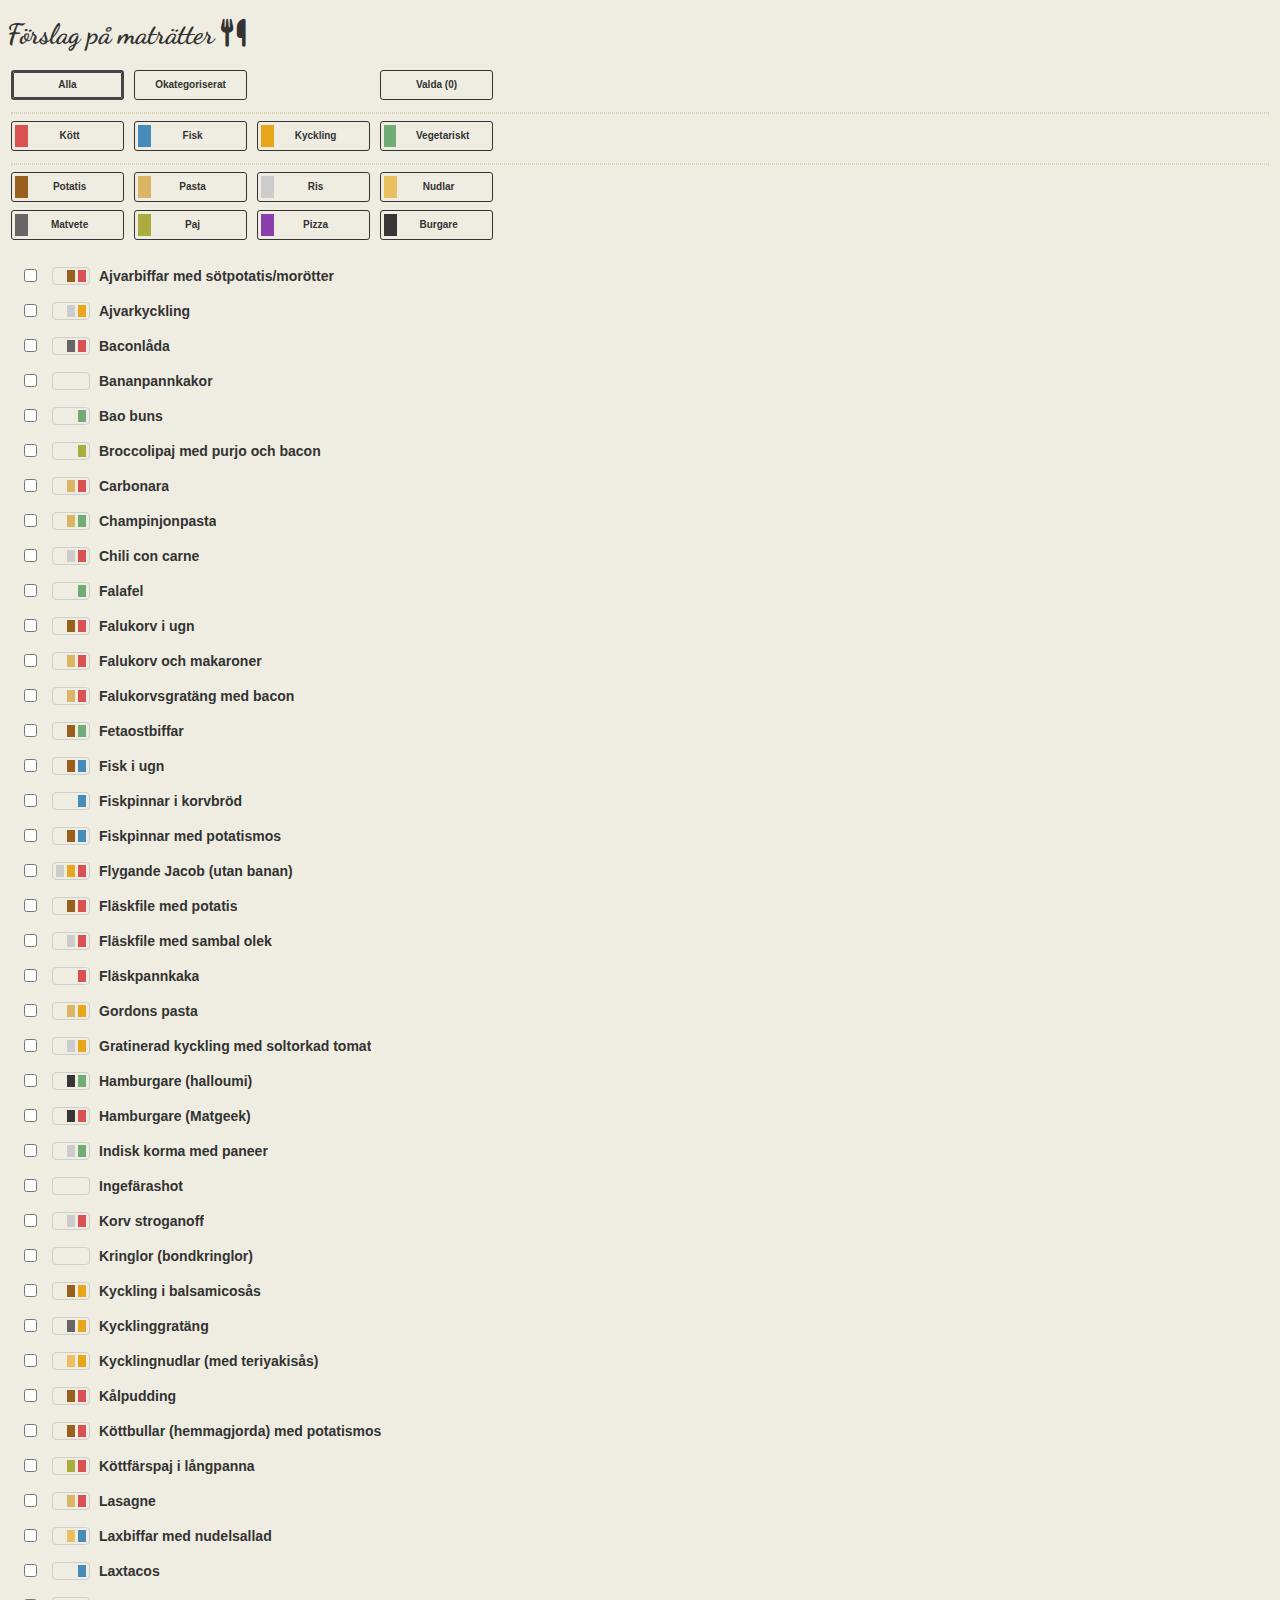
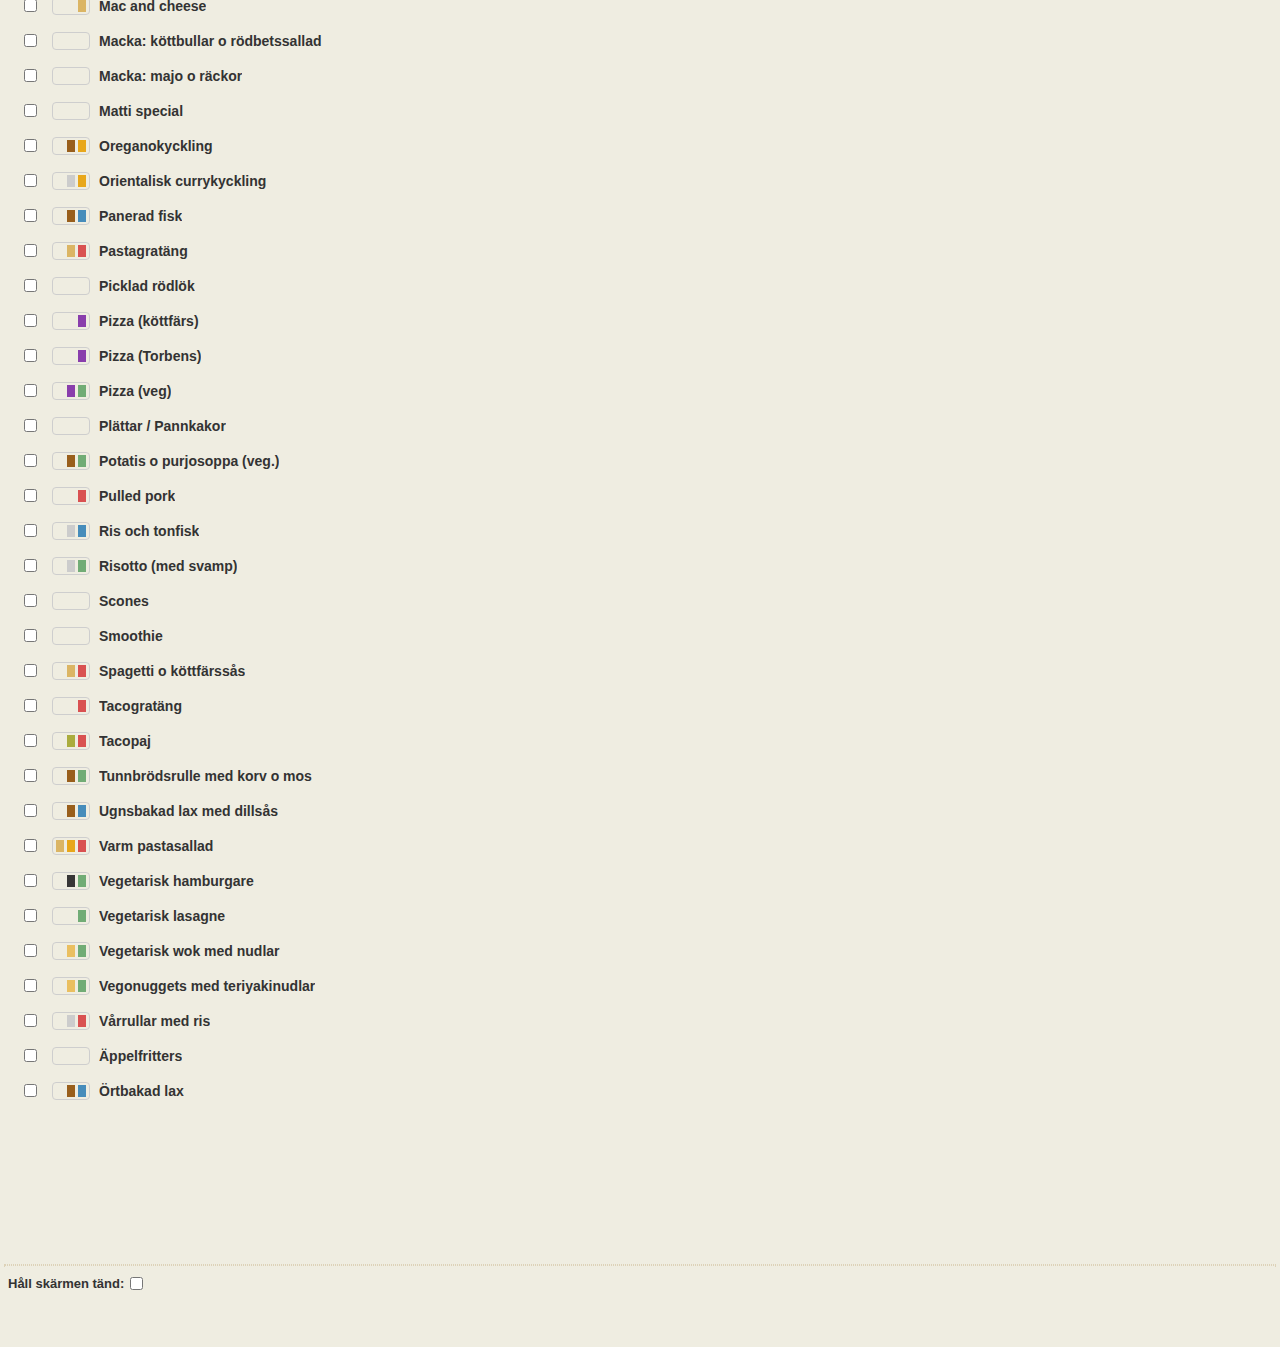
==== commit a506673a: "Minor adj fix" ====
--- a/index.html
+++ b/index.html
@@ -20,79 +20,74 @@
 	<body onload="getRecipesAndInit(1)">
 		<h1>&nbsp;Förslag på maträtter <i class="fa fa-utensils"></i></h1>
 		<div class="header">
-			<div class="filter_menu">
-				<div style="display:flex; justify-content: flex-start; gap: 10px">
-					<div id="all" class="cat_menu cat_active" onclick="render('all')">
-						<div style="width:100%;">Alla</div>
-					</div>
-					<div id="uncategorized" class="cat_menu" onclick="render('uncategorized')">
-						<div style="width:100%;">Okategoriserat</div>
-					</div>
-					<div id="dummy" class="cat_menu" style="visibility: hidden;">
-						<div style="width:100%;"></div>
-					</div>
-					<!--<div id="candidates" class="cat_menu" onclick="render('candidates')">
-						<div style="width:100%;">Kandidater</div>
-					</div>-->
-					<div id="selected" class="cat_menu" onclick="render('selected')">
-						<div style="width:100%;">Valda (0)</div>
-					</div>
+			<div style="display:flex; justify-content: flex-start; gap: 10px">
+				<div id="all" class="cat_menu cat_active" onclick="render('all')">
+					<div style="width:100%;">Alla</div>
 				</div>
-				<hr />
-				<div style="display:flex; justify-content: flex-start; gap: 10px">
-					<div id="meat" class="cat_menu" onclick="render('meat')">
-						<div class="meat_cat cat_menu_color_btn"></div>
-						<div style="width:80%;">Kött</div>
-					</div>
-					<div id="fish" class="cat_menu" onclick="render('fish')">
-						<div class="fish_cat cat_menu_color_btn"></div>
-						<div style="width:80%;">Fisk</div>
-					</div>
-					<div id="chicken" class="cat_menu" onclick="render('chicken')">
-						<div class="chicken_cat cat_menu_color_btn"></div>
-						<div style="width:80%;">Kyckling</div>
-					</div>
-					<div id="veg" class="cat_menu" onclick="render('veg')">
-						<div class="veg_cat cat_menu_color_btn"></div>
-						<div style="width:90%;">Vegetariskt</div>
-					</div>
+				<div id="uncategorized" class="cat_menu" onclick="render('uncategorized')">
+					<div style="width:100%;">Okategoriserat</div>
 				</div>
-				<hr />
-				<div style="display:flex; justify-content: flex-start; gap: 10px; margin-bottom: 3px;">
-					<div id="potato" class="cat_menu" onclick="render('potato')">
-						<div class="potato_cat cat_menu_color_btn"></div>
-						<div style="width:80%;">Potatis</div>
-					</div>
-					<div id="pasta" class="cat_menu" onclick="render('pasta')">
-						<div class="pasta_cat cat_menu_color_btn"></div>
-						<div style="width:80%;">Pasta</div>
-					</div>
-					<div id="rice" class="cat_menu" onclick="render('rice')">
-						<div class="rice_cat cat_menu_color_btn"></div>
-						<div style="width:80%;">Ris</div>
-					</div>
-					<div id="noodles" class="cat_menu" onclick="render('noodles')">
-						<div class="noodles_cat cat_menu_color_btn"></div>
-						<div style="width:80%;">Nudlar</div>
-					</div>
+				<div id="dummy" class="cat_menu" style="visibility: hidden;">
+					<div style="width:100%;"></div>
 				</div>
-				<div style="display:flex; justify-content: flex-start; gap: 10px">
-					<div id="wheat" class="cat_menu" onclick="render('wheat')">
-						<div class="wheat_cat cat_menu_color_btn"></div>
-						<div style="width:80%;">Matvete</div>
-					</div>
-					<div id="pie" class="cat_menu" onclick="render('pie')">
-						<div class="pie_cat cat_menu_color_btn"></div>
-						<div style="width:80%;">Paj</div>
-					</div>
-					<div id="pizza" class="cat_menu" onclick="render('pizza')">
-						<div class="pizza_cat cat_menu_color_btn"></div>
-						<div style="width:80%;">Pizza</div>
-					</div>
-					<div id="burger" class="cat_menu" onclick="render('burger')">
-						<div class="burger_cat cat_menu_color_btn"></div>
-						<div style="width:80%;">Burgare</div>
-					</div>
+				<div id="selected" class="cat_menu" onclick="render('selected')">
+					<div style="width:100%;">Valda (0)</div>
+				</div>
+			</div>
+			<hr />
+			<div style="display:flex; justify-content: flex-start; gap: 10px">
+				<div id="meat" class="cat_menu" onclick="render('meat')">
+					<div class="meat_cat cat_menu_color_btn"></div>
+					<div style="width:80%;">Kött</div>
+				</div>
+				<div id="fish" class="cat_menu" onclick="render('fish')">
+					<div class="fish_cat cat_menu_color_btn"></div>
+					<div style="width:80%;">Fisk</div>
+				</div>
+				<div id="chicken" class="cat_menu" onclick="render('chicken')">
+					<div class="chicken_cat cat_menu_color_btn"></div>
+					<div style="width:80%;">Kyckling</div>
+				</div>
+				<div id="veg" class="cat_menu" onclick="render('veg')">
+					<div class="veg_cat cat_menu_color_btn"></div>
+					<div style="width:90%;">Vegetariskt</div>
+				</div>
+			</div>
+			<hr />
+			<div style="display:flex; justify-content: flex-start; gap: 10px; margin-bottom: 3px;">
+				<div id="potato" class="cat_menu" onclick="render('potato')">
+					<div class="potato_cat cat_menu_color_btn"></div>
+					<div style="width:80%;">Potatis</div>
+				</div>
+				<div id="pasta" class="cat_menu" onclick="render('pasta')">
+					<div class="pasta_cat cat_menu_color_btn"></div>
+					<div style="width:80%;">Pasta</div>
+				</div>
+				<div id="rice" class="cat_menu" onclick="render('rice')">
+					<div class="rice_cat cat_menu_color_btn"></div>
+					<div style="width:80%;">Ris</div>
+				</div>
+				<div id="noodles" class="cat_menu" onclick="render('noodles')">
+					<div class="noodles_cat cat_menu_color_btn"></div>
+					<div style="width:80%;">Nudlar</div>
+				</div>
+			</div>
+			<div style="display:flex; justify-content: flex-start; gap: 10px">
+				<div id="wheat" class="cat_menu" onclick="render('wheat')">
+					<div class="wheat_cat cat_menu_color_btn"></div>
+					<div style="width:80%;">Matvete</div>
+				</div>
+				<div id="pie" class="cat_menu" onclick="render('pie')">
+					<div class="pie_cat cat_menu_color_btn"></div>
+					<div style="width:80%;">Paj</div>
+				</div>
+				<div id="pizza" class="cat_menu" onclick="render('pizza')">
+					<div class="pizza_cat cat_menu_color_btn"></div>
+					<div style="width:80%;">Pizza</div>
+				</div>
+				<div id="burger" class="cat_menu" onclick="render('burger')">
+					<div class="burger_cat cat_menu_color_btn"></div>
+					<div style="width:80%;">Burgare</div>
 				</div>
 			</div>
 		</div>
@@ -102,9 +97,9 @@
 
 		<footer>
 			<hr />
-			<div style="display: flex; margin-left: 4px">
+			<div style="display: flex; margin-left: 4px; min-height: 50px;">
 				<span style="font-size: small; margin-right: 2px"><b>Håll skärmen tänd:</b></span> 
-				<input style="margin-top: 1px" type="checkbox" id="toggleScreenOn" onclick="toggleScreenOn()" />
+				<input style="margin-top: 4px; align-self: baseline;" autocomplete="off" type="checkbox" id="toggleScreenOn" onclick="toggleScreenOn()" />
 			</div>
 		  </footer>
 	</body>
--- a/style.css
+++ b/style.css
@@ -27,13 +27,15 @@
     padding: 4px;
 }
 
-td:first-child { 
+td:nth-child(2) { 
+    padding: 0px;
     padding-right: 15px;
     min-width: 180px;
 }
 
 td:last-child { 
    min-width: 40px;
+   padding: 0px;
 }
 
 
@@ -57,7 +59,8 @@
 }
 
 .header {
-    margin-left: 0px;
+    margin-left: 7px;
+    margin-right: 7px;
 	margin-top: 0px;
     padding: 4px;
     border-radius: 6px;
@@ -94,10 +97,6 @@
     margin-top: 2px;
 }
 
-.filter_menu {
-    margin-left: 7px;
-    margin-right: 7px
-}
 
 .cat_menu {
     border: 2px solid #f1ece0;
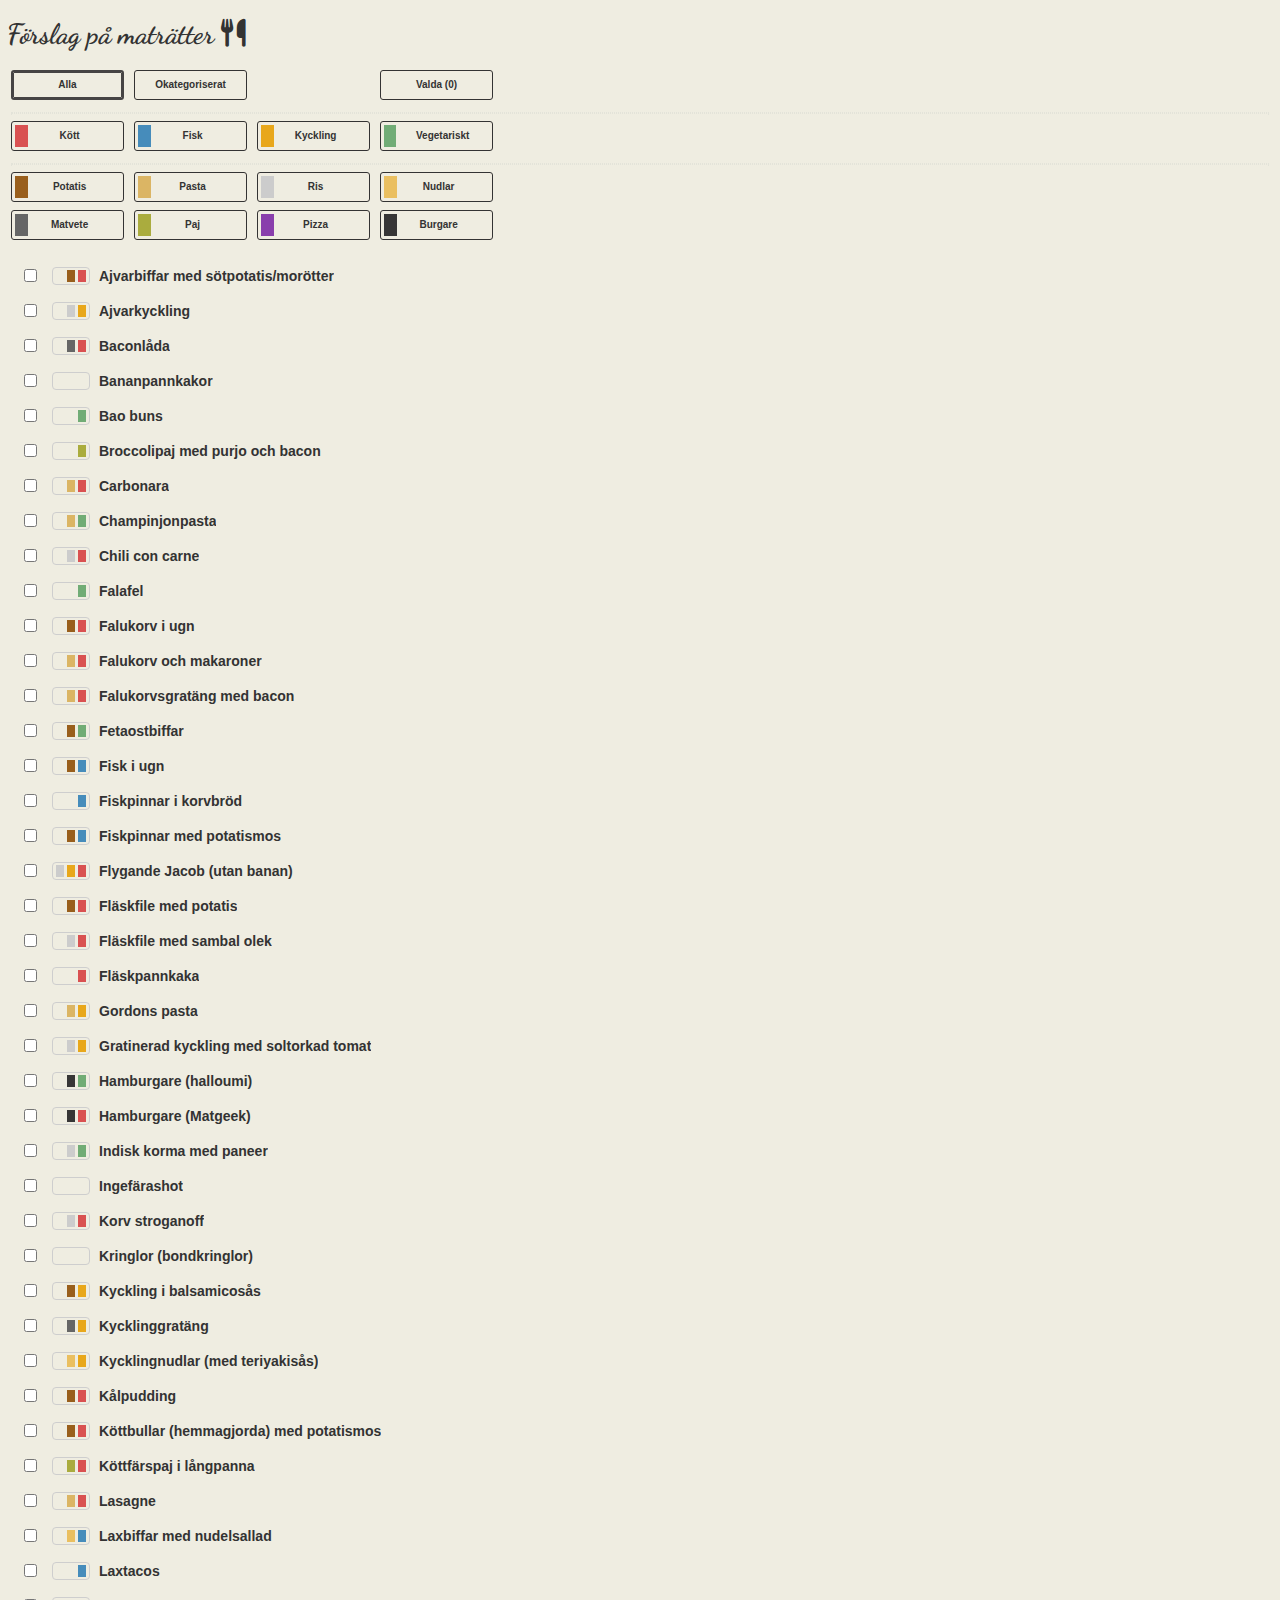
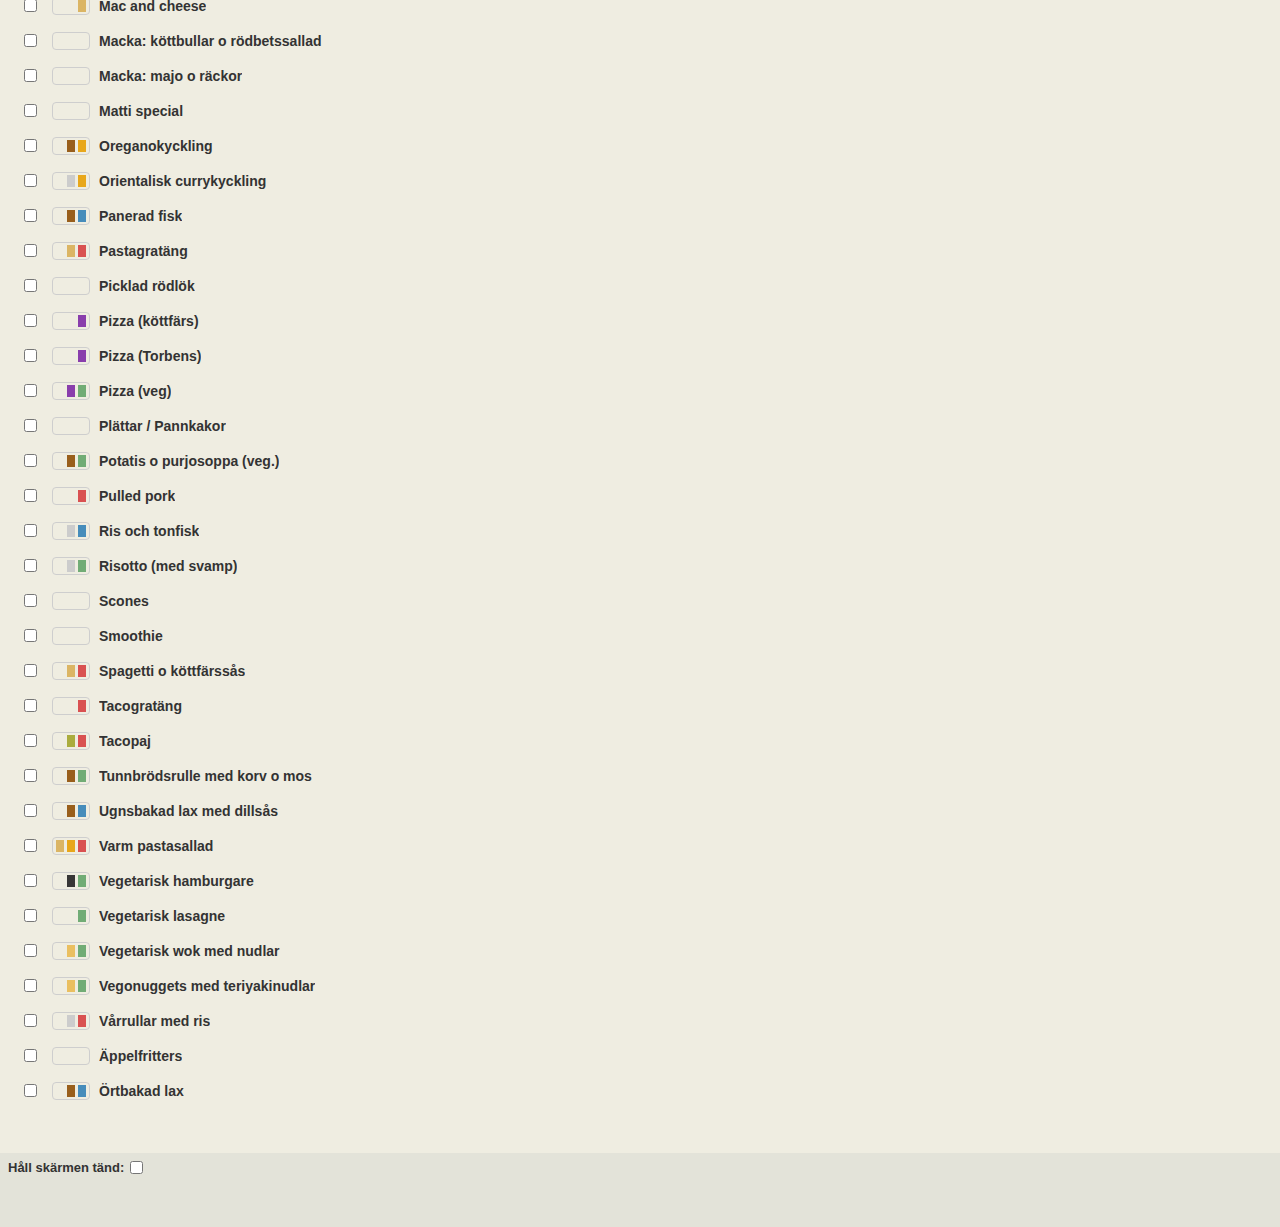
==== commit 8f96f9c9: "Footer now sticks to bottom" ====
--- a/index.html
+++ b/index.html
@@ -96,7 +96,6 @@
 		<br/><br/>
 
 		<footer>
-			<hr />
 			<div style="display: flex; margin-left: 4px; min-height: 50px;">
 				<span style="font-size: small; margin-right: 2px"><b>Håll skärmen tänd:</b></span> 
 				<input style="margin-top: 4px; align-self: baseline;" autocomplete="off" type="checkbox" id="toggleScreenOn" onclick="toggleScreenOn()" />
--- a/style.css
+++ b/style.css
@@ -1,20 +1,28 @@
+html {
+    height: 100%
+}
+
 body {
+    height: 100%;
 	font-family: 'Arial', sans-serif;
     font-size: 14px;
     line-height: 22px;
     background-color: #efede1;
 	color: #333333;
     margin: 0px;
+    display: flex;
+    flex-direction: column;
 }
 
 footer {
     padding: 4px;
-    margin-top: 100px;
-    margin-bottom: 20px
+    padding-bottom: 20px;
+    position: relative;
+    background-color: #e3e3d9;
 }
 
 hr {
-    border: 1px dotted #ddd2b8;
+    border: 1px dotted #e3e3d9;
 }
 
 h1 {
@@ -45,12 +53,14 @@
 }
 
 .singleview {
+    flex: 1;
     max-width: 90%;
 	margin-left: 20px;
 	margin-top: 10px;
 }
 
 .listview {
+    flex: 1;
     max-width: 90%;
     display: flex;
     flex-direction: column;
